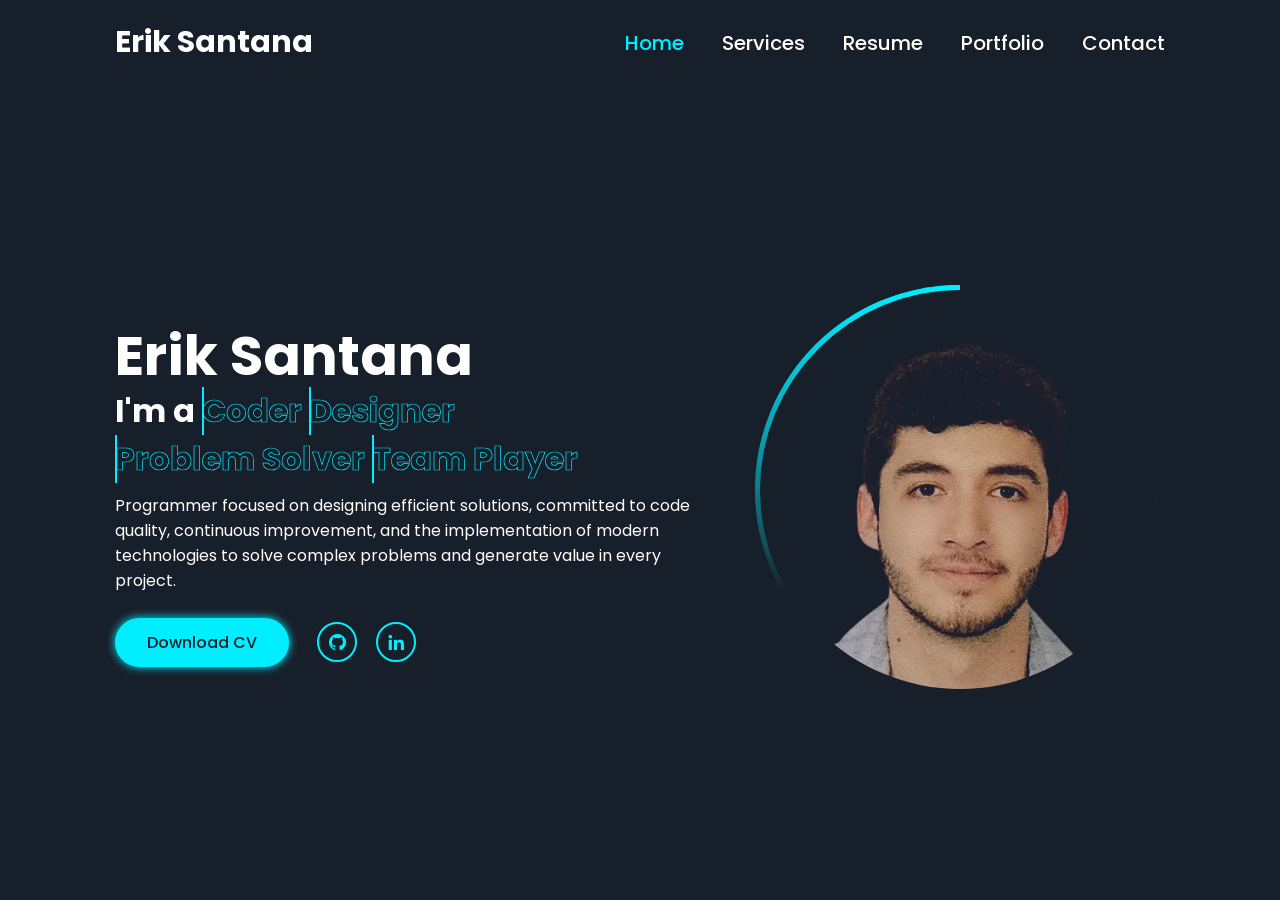
==== PortafolioProyectos/index.html @ 57b20985 "Nueva organzación del portafolio. Mejor estructura" ====
<!DOCTYPE html>
<html lang="es">
<head>
    <meta charset="UTF-8">

    <meta
        name="viewport"
        content="width=device-width, initial-scale=1.0"
    >

    <title>Portfolio | Erik Santana</title>

    <!-- Icono de pestaña -->
    <link
        rel="icon"
        type="image/png"
        href="./assets/images/icons/iconoPestanas.png"
    >

    <!-- BoxIcons -->
    <link
        rel="stylesheet"
        href="https://unpkg.com/boxicons@2.1.4/css/boxicons.min.css"
    >

    <!-- Estilos principales -->
    <link
        rel="stylesheet"
        href="./css/main.css"
    >
</head>

<body>

    <!-- Header -->
    <header class="active">

        <a
            href="#"
            class="logo"
        >
            Erik Santana
        </a>

        <i
            class="bx bx-menu"
            id="menu-icon"
        ></i>

        <nav>
            <a href="#" class="active">Home</a>
            <a href="#">Services</a>
            <a href="#">Resume</a>
            <a href="#">Portfolio</a>
            <a href="#">Contact</a>
        </nav>

    </header>

    <!-- Fondo animado de barras -->
    <div class="bars-box active">
        <div class="bar" style="--i:6"></div>
        <div class="bar" style="--i:5"></div>
        <div class="bar" style="--i:4"></div>
        <div class="bar" style="--i:3"></div>
        <div class="bar" style="--i:2"></div>
        <div class="bar" style="--i:1"></div>
    </div>

    <!-- Home -->
    <section class="home active">

        <div class="home-detail">

            <h1>Erik Santana</h1>

            <h2>
                I'm a

                <span
                    style="--i:4;"
                    data-text="Coder"
                >
                    Coder
                </span>

                <span
                    style="--i:3;"
                    data-text="Designer"
                >
                    Designer
                </span>

                <span
                    style="--i:2;"
                    data-text="Problem Solver"
                >
                    Problem Solver
                </span>

                <span
                    style="--i:1;"
                    data-text="Team Player"
                >
                    Team Player
                </span>
            </h2>

            <p>
                Programmer focused on designing efficient solutions,
                committed to code quality, continuous improvement, and
                the implementation of modern technologies to solve
                complex problems and generate value in every project.
            </p>

            <div class="btn-sci">

                <a
                    href="./assets/documents/CV_Actualizado_ES.pdf"
                    class="btn"
                    target="_blank"
                    rel="noopener noreferrer"
                >
                    Download CV
                </a>

                <div class="sci">

                    <a
                        href="https://github.com/eysa16"
                        target="_blank"
                        rel="noopener noreferrer"
                        aria-label="GitHub de Erik Santana"
                    >
                        <i class="bx bxl-github"></i>
                        <span class="tooltip">Github</span>
                    </a>

                    <a
                        href="https://www.linkedin.com/in/erik-yoel-santana-apreza-295002290/"
                        target="_blank"
                        rel="noopener noreferrer"
                        aria-label="LinkedIn de Erik Santana"
                    >
                        <i class="bx bxl-linkedin"></i>
                        <span class="tooltip">LinkedIn</span>
                    </a>

                </div>
            </div>

        </div>

        <div class="home-img">

            <div class="img-box">

                <div class="img-item">

                    <img
                        src="./assets/images/profile/fotoPersonal_RB.png"
                        alt="Fotografía de Erik Santana"
                    >

                </div>

            </div>

        </div>

    </section>

    <!-- Services -->
    <section class="services">

        <h2 class="heading">
            My <span>Services</span>
        </h2>

        <div class="services-container">

            <div class="services-box">

                <div class="icon">
                    <i class="bx bx-code-alt"></i>
                    <a href="#">
                        <i class="bx bx-arrow-back"></i>
                    </a>
                </div>

                <h3>Web Development</h3>

                <p>
                    Lorem ipsum dolor sit amet consectetur adipisicing
                    elit. Reiciendis, maxime neque. Sit officia ipsam
                    beatae magni quaerat tenetur voluptas, animi
                    veritatis rem neque, tempora ullam laborum
                    perferendis unde inventore quos.
                </p>

            </div>

            <div class="services-box">

                <div class="icon">
                    <i class="bx bxs-paint"></i>
                    <a href="#">
                        <i class="bx bx-arrow-back"></i>
                    </a>
                </div>

                <h3>UI/UX Design</h3>

                <p>
                    Lorem ipsum dolor sit amet consectetur adipisicing
                    elit. Reiciendis, maxime neque. Sit officia ipsam
                    beatae magni quaerat tenetur voluptas, animi
                    veritatis rem neque, tempora ullam laborum
                    perferendis unde inventore quos.
                </p>

            </div>

            <div class="services-box">

                <div class="icon">
                    <i class="bx bx-palette"></i>
                    <a href="#">
                        <i class="bx bx-arrow-back"></i>
                    </a>
                </div>

                <h3>Graphic Design</h3>

                <p>
                    Lorem ipsum dolor sit amet consectetur adipisicing
                    elit. Reiciendis, maxime neque. Sit officia ipsam
                    beatae magni quaerat tenetur voluptas, animi
                    veritatis rem neque, tempora ullam laborum
                    perferendis unde inventore quos.
                </p>

            </div>

            <div class="services-box">

                <div class="icon">
                    <i class="bx bx-trending-up"></i>
                    <a href="#">
                        <i class="bx bx-arrow-back"></i>
                    </a>
                </div>

                <h3>SEO</h3>

                <p>
                    Lorem ipsum dolor sit amet consectetur adipisicing
                    elit. Reiciendis, maxime neque. Sit officia ipsam
                    beatae magni quaerat tenetur voluptas, animi
                    veritatis rem neque, tempora ullam laborum
                    perferendis unde inventore quos.
                </p>

            </div>

            <div class="services-box">

                <div class="icon">
                    <i class="bx bx-slideshow"></i>
                    <a href="#">
                        <i class="bx bx-arrow-back"></i>
                    </a>
                </div>

                <h3>Video Editing</h3>

                <p>
                    Lorem ipsum dolor sit amet consectetur adipisicing
                    elit. Reiciendis, maxime neque. Sit officia ipsam
                    beatae magni quaerat tenetur voluptas, animi
                    veritatis rem neque, tempora ullam laborum
                    perferendis unde inventore quos.
                </p>

            </div>

            <div class="services-box">

                <div class="icon">
                    <i class="bx bx-camera"></i>
                    <a href="#">
                        <i class="bx bx-arrow-back"></i>
                    </a>
                </div>

                <h3>Photograph</h3>

                <p>
                    Lorem ipsum dolor sit amet consectetur adipisicing
                    elit. Reiciendis, maxime neque. Sit officia ipsam
                    beatae magni quaerat tenetur voluptas, animi
                    veritatis rem neque, tempora ullam laborum
                    perferendis unde inventore quos.
                </p>

            </div>

        </div>

    </section>

    <!-- Resume -->
    <section class="resume">

        <div class="resume-container">

            <div class="resume-box">

                <h2>Why Hire Me?</h2>

                <p class="desc">
                    I always try to design efficient and scalable
                    solutions using modern technologies. I am committed
                    to writing clean, high-quality, and maintainable
                    code while continuously seeking improvements to
                    optimize performance and reliability. With a
                    results-driven and innovative approach, I tackle
                    complex problems and deliver solutions that add
                    real value to every project.
                </p>

                <button class="resume-btn active">
                    Education
                </button>

                <button class="resume-btn">
                    Experience
                </button>

                <button class="resume-btn">
                    Skills
                </button>

                <button class="resume-btn">
                    About Me
                </button>

            </div>

            <div class="resume-box">

                <!-- Education -->
                <div class="resume-detail education active">

                    <h2 class="heading">
                        My <span>Education</span>
                    </h2>

                    <p class="desc">
                        I have a strong educational background in
                        Electrical and Electronic Engineering, finance,
                        and technology. My studies have equipped me
                        with skills in problem-solving, programming,
                        database management, and web design, enabling
                        me to approach challenges from technical
                        perspectives.
                    </p>

                    <div class="resume-list">

                        <div class="resume-item">

                            <p class="year">2018-2023</p>

                            <h3>
                                Electrical-Electronics Engineer
                            </h3>

                            <p class="company">
                                Bachelor's Degree
                            </p>

                            <p>
                                Studying Electrical and Electronic
                                Engineering has equipped me with strong
                                problem-solving skills, expertise in
                                circuit analysis, control systems, and
                                automation. I have developed analytical
                                thinking, programming abilities, and
                                the capacity to innovate in fields like
                                programming, control, and robotics.
                            </p>

                        </div>

                        <div class="resume-item">

                            <p class="year">2019-2024</p>

                            <h3>
                                Telmex-Telcel Foundation Program
                            </h3>

                            <p class="company">
                                Society Program
                            </p>

                            <p>
                                Being part of the Telmex Telcel
                                Foundation scholarship program has
                                strengthened my academic and
                                professional development. I have gained
                                access to valuable resources, training,
                                and networking opportunities that
                                enhance my skills and knowledge.
                            </p>

                        </div>

                        <div class="resume-item">

                            <p class="year">2024</p>

                            <h3>
                                Advanced Diploma in Banking and Finance
                            </h3>

                            <p class="company">
                                Online Diploma
                            </p>

                            <p>
                                Completing a diploma in finance has
                                provided me with a solid understanding
                                of financial services sales, business
                                and banking credit processes, and
                                investment project analysis.
                            </p>

                        </div>

                        <div class="resume-item">

                            <p class="year">2024</p>

                            <h3>Programming in Python 3</h3>

                            <p class="company">
                                Online Course
                            </p>

                            <p>
                                Learning Python 3 has equipped me with
                                the ability to develop efficient and
                                scalable solutions, automate processes,
                                and work with data analysis and machine
                                learning.
                            </p>

                        </div>

                        <div class="resume-item">

                            <p class="year">2024</p>

                            <h3>Web Design (HTML & CSS)</h3>

                            <p class="company">
                                Online Course
                            </p>

                            <p>
                                Expertise in HTML and CSS allows me to
                                create visually appealing, accessible,
                                and responsive websites.
                            </p>

                        </div>

                        <div class="resume-item">

                            <p class="year">2024</p>

                            <h3>Modern JavaScript</h3>

                            <p class="company">
                                Online Course
                            </p>

                            <p>
                                Mastering modern JavaScript has enabled
                                me to build dynamic, interactive, and
                                optimized web applications.
                            </p>

                        </div>

                        <div class="resume-item">

                            <p class="year">2024</p>

                            <h3>Master in SQL Server</h3>

                            <p class="company">
                                Online Course
                            </p>

                            <p>
                                Gaining expertise in SQL Server has
                                strengthened my skills in database
                                management, query optimization, and
                                data security.
                            </p>

                        </div>

                        <div class="resume-item">

                            <p class="year">2024</p>

                            <h3>
                                Cybersecurity, Privacy, and Anonymity
                                on the Internet
                            </h3>

                            <p class="company">
                                Online Course
                            </p>

                            <p>
                                Studying cybersecurity has enhanced my
                                understanding of data protection, risk
                                mitigation, and online privacy.
                            </p>

                        </div>

                    </div>

                </div>

                <!-- Experience -->
                <div class="resume-detail experience">

                    <h2 class="heading">
                        My <span>Experience</span>
                    </h2>

                    <p class="desc">
                        Lorem ipsum dolor sit amet consectetur
                        adipisicing elit. Ullam, nisi. Rem expedita ea
                        in, non esse necessitatibus.
                    </p>

                    <div class="resume-list">

                        <div class="resume-item">

                            <p class="year">
                                July 2024 - November 2024
                            </p>

                            <h3>FrontEnd Developer</h3>

                            <p class="company">
                                Faro Protec
                            </p>

                            <p>
                                ~ Development of an online platform for
                                delivering specialized corporate
                                cybersecurity courses, optimizing user
                                experience and ensuring efficient
                                navigation.
                            </p>

                            <br>

                            <p>
                                ~ Design and development of key
                                sections of the company's official
                                website to showcase technological
                                solutions from strategic partners such
                                as Kaspersky, CrowdStrike, Sophos,
                                SentinelOne, among others.
                            </p>

                        </div>

                    </div>

                </div>

                <!-- Skills -->
                <div class="resume-detail skills">

                    <h2 class="heading">
                        My <span>Skills</span>
                    </h2>

                    <p class="desc">
                        Here you can see my tech stack!
                    </p>

                    <div class="resume-list">

                        <div class="resume-item">
                            <i class="bx bxl-html5"></i>
                            <span>HTML5</span>
                        </div>

                        <div class="resume-item">
                            <i class="bx bxl-css3"></i>
                            <span>CSS3</span>
                        </div>

                        <div class="resume-item">
                            <i class="bx bxl-sass"></i>
                            <span>SASS</span>
                        </div>

                        <div class="resume-item">
                            <i class="bx bxl-bootstrap"></i>
                            <span>Bootstrap</span>
                        </div>

                        <div class="resume-item">
                            <i class="bx bxl-tailwind-css"></i>
                            <span>Tailwind CSS</span>
                        </div>

                        <div class="resume-item">
                            <i class="bx bxl-javascript"></i>
                            <span>JavaScript</span>
                        </div>

                        <div class="resume-item">
                            <i class="bx bxl-python"></i>
                            <span>Python</span>
                        </div>

                        <div class="resume-item">
                            <i class="bx bxl-c-plus-plus"></i>
                            <span>C#/C++</span>
                        </div>

                        <div class="resume-item">
                            <i class="bx bxs-data"></i>
                            <span>SQL Server/MySQL</span>
                        </div>

                        <div class="resume-item">
                            <i class="bx bxl-git"></i>
                            <span>Git</span>
                        </div>

                        <div class="resume-item">
                            <i class="bx bxl-github"></i>
                            <span>GitHub</span>
                        </div>

                        <div class="resume-item">
                            <i class="bx bxl-visual-studio"></i>
                            <span>Visual Studio Code</span>
                        </div>

                    </div>

                </div>

                <!-- About -->
                <div class="resume-detail about">

                    <h2 class="heading">
                        About <span>Me</span>
                    </h2>

                    <p class="desc">
                        Lorem ipsum dolor sit amet consectetur
                        adipisicing elit. Ullam, nisi. Rem expedita ea
                        in, non esse necessitatibus.
                    </p>

                    <div class="resume-list">

                        <div class="resume-item">
                            <p>
                                Name
                                <span>
                                    Erik Yoel Santana Apreza
                                </span>
                            </p>
                        </div>

                        <div class="resume-item">
                            <p>
                                Gender
                                <span>Male</span>
                            </p>
                        </div>

                        <div class="resume-item">
                            <p>
                                Age
                                <span>25 Years Old</span>
                            </p>
                        </div>

                        <div class="resume-item">
                            <p>
                                Status
                                <span>Single</span>
                            </p>
                        </div>

                        <div class="resume-item">
                            <p>
                                City
                                <span>Mexico City</span>
                            </p>
                        </div>

                        <div class="resume-item">
                            <p>
                                Nationality
                                <span>Mexican</span>
                            </p>
                        </div>

                        <div class="resume-item">
                            <p>
                                Professional Experience
                                <span>5 Months</span>
                            </p>
                        </div>

                        <div class="resume-item">
                            <p>
                                Full Time
                                <span>Available</span>
                            </p>
                        </div>

                        <div class="resume-item">
                            <p>
                                Freelance
                                <span>Available</span>
                            </p>
                        </div>

                        <div class="resume-item">
                            <p>
                                Phone
                                <span>(+52) 5545492410</span>
                            </p>
                        </div>

                        <div class="resume-item">
                            <p>
                                Email
                                <span>
                                    erik.santana.apreza@gmail.com
                                </span>
                            </p>
                        </div>

                        <div class="resume-item">
                            <p>
                                Languages
                                <span>Spanish, English</span>
                            </p>
                        </div>

                    </div>

                </div>

            </div>

        </div>

    </section>

    <!-- Portfolio -->
    <section class="portfolio">

        <h2 class="heading">
            Latest <span>Projects</span>
        </h2>

        <div class="portfolio-container">

            <div class="portfolio-box">

                <!-- Proyecto 1 -->
                <div class="portfolio-detail active">

                    <p class="numb">01</p>

                    <h3>FrontEnd Project</h3>

                    <h4>Shopping Cart</h4>

                    <p>
                        I developed a shopping cart using HTML5, CSS3,
                        and JavaScript, integrating LocalStorage for
                        data persistence. This project strengthened my
                        skills in event handling, the spread operator,
                        and destructuring.
                    </p>

                    <div class="tech">
                        <p>
                            HTML5, CSS3, JavaScript (LocalStorage)
                        </p>
                    </div>

                    <div class="live-github">

                        <a
                            href="https://67ab83de941678a0e054f056--aesthetic-dodol-faa5fa.netlify.app/"
                            target="_blank"
                            rel="noopener noreferrer"
                        >
                            <i class="bx bx-arrow-back"></i>
                            <span>Live Project</span>
                        </a>

                        <a
                            href="https://github.com/eysa16/JavaScript/tree/main/carrito-compras"
                            target="_blank"
                            rel="noopener noreferrer"
                        >
                            <i class="bx bxl-github"></i>
                            <span>Github Repository</span>
                        </a>

                    </div>

                </div>

                <!-- Proyecto 2 -->
                <div class="portfolio-detail">

                    <p class="numb">02</p>

                    <h3>FrontEnd Project</h3>

                    <h4>Appointment Manager</h4>

                    <p>
                        I developed an appointment manager using HTML5,
                        CSS3, TailwindCSS, and JavaScript, applying
                        modularization for better code organization.
                    </p>

                    <div class="tech">
                        <p>
                            HTML5, CSS3, TailwindCSS, JavaScript
                            (Modules)
                        </p>
                    </div>

                    <div class="live-github">

                        <a
                            href="https://67ab85e3e2a8e48d68fde4d7--precious-khapse-9a4142.netlify.app/"
                            target="_blank"
                            rel="noopener noreferrer"
                        >
                            <i class="bx bx-arrow-back"></i>
                            <span>Live Project</span>
                        </a>

                        <a
                            href="https://github.com/eysa16/JavaScript/tree/main/administrador-citas"
                            target="_blank"
                            rel="noopener noreferrer"
                        >
                            <i class="bx bxl-github"></i>
                            <span>Github Repository</span>
                        </a>

                    </div>

                </div>

                <!-- Proyecto 3 -->
                <div class="portfolio-detail">

                    <p class="numb">03</p>

                    <h3>FrontEnd Project</h3>

                    <h4>Weather Search</h4>

                    <p>
                        I developed a weather search application using
                        HTML5, CSS3, TailwindCSS, and JavaScript,
                        integrating external APIs to fetch real-time
                        weather data.
                    </p>

                    <div class="tech">
                        <p>
                            HTML5, CSS3, TailwindCSS, JavaScript
                            (API connection)
                        </p>
                    </div>

                    <div class="live-github">

                        <a
                            href="https://67ab864b72816b876bcb33c2--splendid-licorice-16f322.netlify.app/"
                            target="_blank"
                            rel="noopener noreferrer"
                        >
                            <i class="bx bx-arrow-back"></i>
                            <span>Live Project</span>
                        </a>

                        <a
                            href="https://github.com/eysa16/JavaScript/tree/main/buscador-clima"
                            target="_blank"
                            rel="noopener noreferrer"
                        >
                            <i class="bx bxl-github"></i>
                            <span>Github Repository</span>
                        </a>

                    </div>

                </div>

                <!-- Proyecto 4 -->
                <div class="portfolio-detail">

                    <p class="numb">04</p>

                    <h3>FrontEnd Project</h3>

                    <h4>Recipe Search</h4>

                    <p>
                        I developed a recipe search application using
                        HTML5, CSS3, Bootstrap, and JavaScript,
                        integrating multiple external APIs.
                    </p>

                    <div class="tech">
                        <p>
                            HTML5, CSS3, Bootstrap, JavaScript
                            (Multiple APIs)
                        </p>
                    </div>

                    <div class="live-github">

                        <a
                            href="https://67ab86846a5536a555d2117f--exquisite-licorice-c511bd.netlify.app/"
                            target="_blank"
                            rel="noopener noreferrer"
                        >
                            <i class="bx bx-arrow-back"></i>
                            <span>Live Project</span>
                        </a>

                        <a
                            href="https://github.com/eysa16/JavaScript/tree/main/buscador-recetas-cocina"
                            target="_blank"
                            rel="noopener noreferrer"
                        >
                            <i class="bx bxl-github"></i>
                            <span>Github Repository</span>
                        </a>

                    </div>

                </div>

                <!-- Proyecto 5 -->
                <div class="portfolio-detail">

                    <p class="numb">05</p>

                    <h3>FrontEnd Project</h3>

                    <h4>Cryptocurrency Price Calculator</h4>

                    <p>
                        I developed a cryptocurrency price calculator
                        using HTML5, CSS3, and JavaScript, integrating
                        an external API to retrieve real-time prices.
                    </p>

                    <div class="tech">
                        <p>
                            HTML5, CSS3, JavaScript (Async/Await)
                        </p>
                    </div>

                    <div class="live-github">

                        <a
                            href="https://67ab86a76a5536a555d212da--fluffy-profiterole-64e33c.netlify.app/"
                            target="_blank"
                            rel="noopener noreferrer"
                        >
                            <i class="bx bx-arrow-back"></i>
                            <span>Live Project</span>
                        </a>

                        <a
                            href="https://github.com/eysa16/JavaScript/tree/main/cotizador-criptomonedas"
                            target="_blank"
                            rel="noopener noreferrer"
                        >
                            <i class="bx bxl-github"></i>
                            <span>Github Repository</span>
                        </a>

                    </div>

                </div>

                <!-- Proyecto 6 -->
                <div class="portfolio-detail">

                    <p class="numb">06</p>

                    <h3>FrontEnd Project</h3>

                    <h4>CRM-CRUD-REST</h4>

                    <p>
                        I developed a CRM CRUD REST application using
                        HTML5, CSS3, TailwindCSS, JavaScript, and
                        NodeJS, utilizing a REST API generated with
                        JSON Server.
                    </p>

                    <div class="tech">
                        <p>
                            HTML5, CSS3, TailwindCSS, JavaScript,
                            NodeJS and JSON Server
                        </p>
                    </div>

                    <div class="live-github">

                        <a
                            href="https://67ab86dcf6689b7b50f46a62--remarkable-semifreddo-8aba1c.netlify.app/"
                            target="_blank"
                            rel="noopener noreferrer"
                        >
                            <i class="bx bx-arrow-back"></i>
                            <span>Live Project</span>
                        </a>

                        <a
                            href="https://github.com/eysa16/JavaScript/tree/main/CRM_CRUD_REST"
                            target="_blank"
                            rel="noopener noreferrer"
                        >
                            <i class="bx bxl-github"></i>
                            <span>Github Repository</span>
                        </a>

                    </div>

                </div>

            </div>

            <div class="portfolio-box">

                <div class="portfolio-carousel">

                    <div class="img-slide">

                        <div class="img-item">
                            <img
                                src="./assets/images/projects/carrito_compras.png"
                                alt="Vista previa del carrito de compras"
                            >
                        </div>

                        <div class="img-item">
                            <img
                                src="./assets/images/projects/administrador_citas.png"
                                alt="Vista previa del administrador de citas"
                            >
                        </div>

                        <div class="img-item">
                            <img
                                src="./assets/images/projects/buscador_clima.png"
                                alt="Vista previa del buscador de clima"
                            >
                        </div>

                        <div class="img-item">
                            <img
                                src="./assets/images/projects/buscador_recetas.png"
                                alt="Vista previa del buscador de recetas"
                            >
                        </div>

                        <div class="img-item">
                            <img
                                src="./assets/images/projects/cotizador_criptomonedas.png"
                                alt="Vista previa del cotizador de criptomonedas"
                            >
                        </div>

                        <div class="img-item">
                            <img
                                src="./assets/images/projects/crm.png"
                                alt="Vista previa del CRM"
                            >
                        </div>

                    </div>

                </div>

                <div class="navigation">

                    <button
                        type="button"
                        class="arrow-left disabled"
                        aria-label="Proyecto anterior"
                    >
                        <i class="bx bx-chevron-left"></i>
                    </button>

                    <button
                        type="button"
                        class="arrow-right"
                        aria-label="Proyecto siguiente"
                    >
                        <i class="bx bx-chevron-right"></i>
                    </button>

                </div>

            </div>

        </div>

    </section>

    <!-- Contact -->
    <section class="contact">

        <div class="contact-container">

            <div class="contact-box">

                <h2>Let's work together</h2>

                <p class="desc">
                    Lorem ipsum dolor sit amet consectetur adipisicing
                    elit. Id minima dolor cum iste nostrum corrupti
                    possimus repellat hic nihil laboriosam.
                </p>

                <div class="contact-detail">

                    <i class="bx bxs-phone"></i>

                    <div class="detail">
                        <p>Phone</p>
                        <p>(+52) 5545492410</p>
                    </div>

                </div>

                <div class="contact-detail">

                    <i class="bx bxs-envelope"></i>

                    <div class="detail">
                        <p>Mail</p>
                        <p>erik16unamfi@gmail.com</p>
                    </div>

                </div>

                <div class="contact-detail">

                    <i class="bx bxs-envelope"></i>

                    <div class="detail">
                        <p>Email</p>
                        <p>erik.santana.apreza@gmail.com</p>
                    </div>

                </div>

                <div class="contact-detail">

                    <i class="bx bxs-map"></i>

                    <div class="detail">
                        <p>Address</p>
                        <p>
                            Calzada Tenorios #150, Ex Hacienda Coapa.
                            C.P 14308
                        </p>
                    </div>

                </div>

            </div>

            <div class="contact-box">

                <form action="">

                    <h2 class="heading">
                        Contact <span>Me!</span>
                    </h2>

                    <div class="field-box">

                        <input
                            type="text"
                            placeholder="Full Name"
                            required
                        >

                        <input
                            type="email"
                            placeholder="Email Address"
                            required
                        >

                        <input
                            type="tel"
                            placeholder="Phone Number"
                            required
                        >

                        <input
                            type="text"
                            placeholder="Email Subject"
                            required
                        >

                        <textarea
                            placeholder="Your Message"
                            required
                        ></textarea>

                    </div>

                    <button
                        type="submit"
                        class="btn"
                    >
                        Send Message
                    </button>

                </form>

            </div>

        </div>

    </section>

    <!-- JavaScript principal -->
    <script
        type="module"
        src="./js/main.js"
    ></script>

</body>
</html>
---- PortafolioProyectos/css/main.css ----
/* =========================================================
   BASE
   ========================================================= */

@import url("./base/variables.css");
@import url("./base/reset.css");
@import url("./base/typography.css");
@import url("./base/global.css");


/* =========================================================
   LAYOUT
   ========================================================= */

@import url("./layout/header.css");
@import url("./layout/navigation.css");
@import url("./layout/sections.css");


/* =========================================================
   COMPONENTS
   ========================================================= */

@import url("./components/buttons.css");
@import url("./components/tooltips.css");
@import url("./components/cards.css");
@import url("./components/tabs.css");
@import url("./components/carousel.css");
@import url("./components/form.css");


/* =========================================================
   SECTIONS
   ========================================================= */

@import url("./sections/home.css");
@import url("./sections/services.css");
@import url("./sections/resume.css");
@import url("./sections/portfolio.css");
@import url("./sections/contact.css");


/* =========================================================
   RESPONSIVE
   ========================================================= */

@import url("./responsive/breakpoints.css");
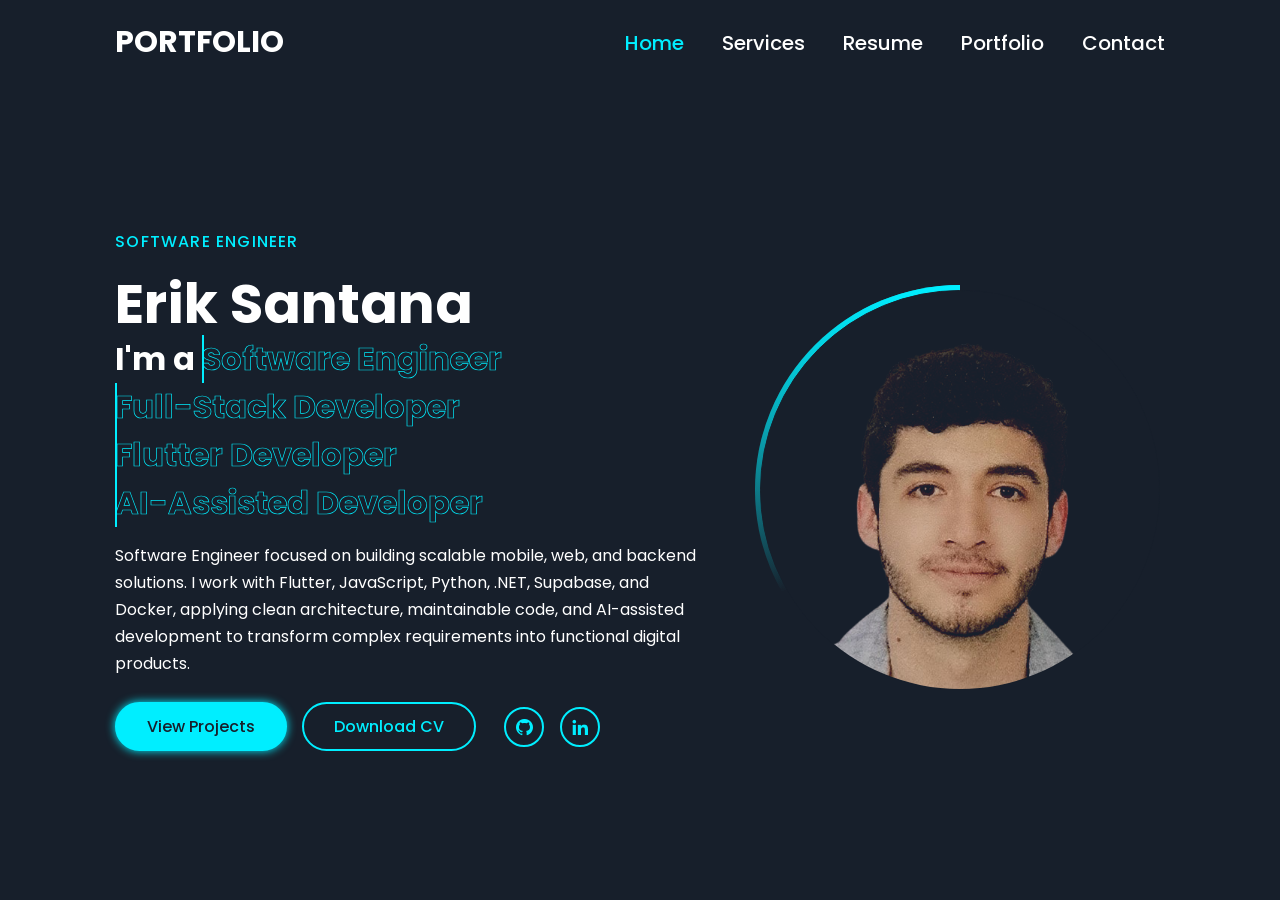
==== commit 4bb2951b: "Modulo home mejorado (1/8)" ====
--- a/PortafolioProyectos/index.html
+++ b/PortafolioProyectos/index.html
@@ -39,7 +39,7 @@
             href="#"
             class="logo"
         >
-            Erik Santana
+            PORTFOLIO
         </a>
 
         <i
@@ -72,6 +72,10 @@
 
         <div class="home-detail">
 
+            <p class="home-eyebrow">
+                Software Engineer
+            </p>
+
             <h1>Erik Santana</h1>
 
             <h2>
@@ -79,50 +83,64 @@
 
                 <span
                     style="--i:4;"
-                    data-text="Coder"
+                    data-text="Software Engineer"
                 >
-                    Coder
+                    Software Engineer
                 </span>
 
                 <span
                     style="--i:3;"
-                    data-text="Designer"
+                    data-text="Full-Stack Developer"
                 >
-                    Designer
+                    Full-Stack Developer
                 </span>
 
                 <span
                     style="--i:2;"
-                    data-text="Problem Solver"
+                    data-text="Flutter Developer"
                 >
-                    Problem Solver
+                    Flutter Developer
                 </span>
 
                 <span
                     style="--i:1;"
-                    data-text="Team Player"
+                    data-text="AI-Assisted Developer"
                 >
-                    Team Player
+                    AI-Assisted Developer
                 </span>
             </h2>
 
-            <p>
-                Programmer focused on designing efficient solutions,
-                committed to code quality, continuous improvement, and
-                the implementation of modern technologies to solve
-                complex problems and generate value in every project.
+            <p class="home-description">
+                Software Engineer focused on building scalable mobile,
+                web, and backend solutions. I work with Flutter,
+                JavaScript, Python, .NET, Supabase, and Docker,
+                applying clean architecture, maintainable code, and
+                AI-assisted development to transform complex
+                requirements into functional digital products.
             </p>
 
             <div class="btn-sci">
 
-                <a
-                    href="./assets/documents/CV_Actualizado_ES.pdf"
-                    class="btn"
-                    target="_blank"
-                    rel="noopener noreferrer"
-                >
-                    Download CV
-                </a>
+                <div class="home-actions">
+
+                    <a
+                        href="#"
+                        class="btn btn-projects"
+                        data-section-index="3"
+                    >
+                        View Projects
+                    </a>
+
+                    <a
+                        href="./assets/documents/CV_Actualizado_ES.pdf"
+                        class="btn btn-secondary"
+                        target="_blank"
+                        rel="noopener noreferrer"
+                    >
+                        Download CV
+                    </a>
+
+                </div>
 
                 <div class="sci">
 
@@ -133,7 +151,7 @@
                         aria-label="GitHub de Erik Santana"
                     >
                         <i class="bx bxl-github"></i>
-                        <span class="tooltip">Github</span>
+                        <span class="tooltip">GitHub</span>
                     </a>
 
                     <a
@@ -147,6 +165,7 @@
                     </a>
 
                 </div>
+
             </div>
 
         </div>
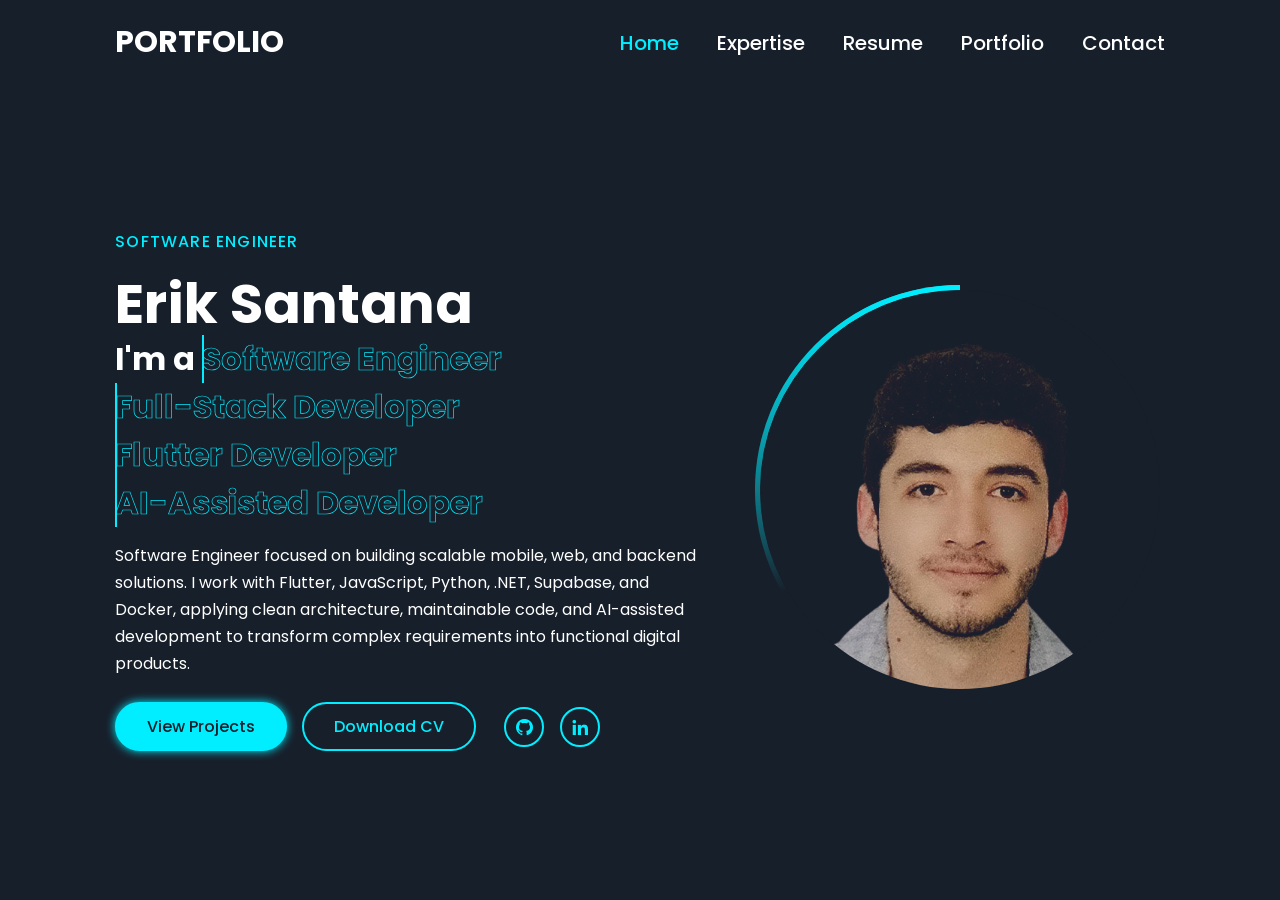
==== commit 61f3ff8b: "Rediseño de todas las secciones. La info incluida es adhoc al CV actual valido" ====
--- a/PortafolioProyectos/index.html
+++ b/PortafolioProyectos/index.html
@@ -1,33 +1,21 @@
 <!DOCTYPE html>
 <html lang="es">
+
 <head>
     <meta charset="UTF-8">
 
-    <meta
-        name="viewport"
-        content="width=device-width, initial-scale=1.0"
-    >
+    <meta name="viewport" content="width=device-width, initial-scale=1.0">
 
     <title>Portfolio | Erik Santana</title>
 
     <!-- Icono de pestaña -->
-    <link
-        rel="icon"
-        type="image/png"
-        href="./assets/images/icons/iconoPestanas.png"
-    >
+    <link rel="icon" type="image/png" href="./assets/images/icons/iconoPestanas.png">
 
     <!-- BoxIcons -->
-    <link
-        rel="stylesheet"
-        href="https://unpkg.com/boxicons@2.1.4/css/boxicons.min.css"
-    >
+    <link rel="stylesheet" href="https://unpkg.com/boxicons@2.1.4/css/boxicons.min.css">
 
     <!-- Estilos principales -->
-    <link
-        rel="stylesheet"
-        href="./css/main.css"
-    >
+    <link rel="stylesheet" href="./css/main.css">
 </head>
 
 <body>
@@ -35,21 +23,15 @@
     <!-- Header -->
     <header class="active">
 
-        <a
-            href="#"
-            class="logo"
-        >
+        <a href="#" class="logo">
             PORTFOLIO
         </a>
 
-        <i
-            class="bx bx-menu"
-            id="menu-icon"
-        ></i>
+        <i class="bx bx-menu" id="menu-icon"></i>
 
         <nav>
             <a href="#" class="active">Home</a>
-            <a href="#">Services</a>
+            <a href="#">Expertise</a>
             <a href="#">Resume</a>
             <a href="#">Portfolio</a>
             <a href="#">Contact</a>
@@ -81,31 +63,19 @@
             <h2>
                 I'm a
 
-                <span
-                    style="--i:4;"
-                    data-text="Software Engineer"
-                >
+                <span style="--i:4;" data-text="Software Engineer">
                     Software Engineer
                 </span>
 
-                <span
-                    style="--i:3;"
-                    data-text="Full-Stack Developer"
-                >
+                <span style="--i:3;" data-text="Full-Stack Developer">
                     Full-Stack Developer
                 </span>
 
-                <span
-                    style="--i:2;"
-                    data-text="Flutter Developer"
-                >
+                <span style="--i:2;" data-text="Flutter Developer">
                     Flutter Developer
                 </span>
 
-                <span
-                    style="--i:1;"
-                    data-text="AI-Assisted Developer"
-                >
+                <span style="--i:1;" data-text="AI-Assisted Developer">
                     AI-Assisted Developer
                 </span>
             </h2>
@@ -123,20 +93,12 @@
 
                 <div class="home-actions">
 
-                    <a
-                        href="#"
-                        class="btn btn-projects"
-                        data-section-index="3"
-                    >
+                    <a href="#" class="btn btn-projects" data-section-index="3">
                         View Projects
                     </a>
 
-                    <a
-                        href="./assets/documents/CV_Actualizado_ES.pdf"
-                        class="btn btn-secondary"
-                        target="_blank"
-                        rel="noopener noreferrer"
-                    >
+                    <a href="./assets/documents/CV_ESP.pdf" class="btn btn-secondary" target="_blank"
+                        rel="noopener noreferrer">
                         Download CV
                     </a>
 
@@ -144,22 +106,14 @@
 
                 <div class="sci">
 
-                    <a
-                        href="https://github.com/eysa16"
-                        target="_blank"
-                        rel="noopener noreferrer"
-                        aria-label="GitHub de Erik Santana"
-                    >
+                    <a href="https://github.com/eysa16" target="_blank" rel="noopener noreferrer"
+                        aria-label="GitHub de Erik Santana">
                         <i class="bx bxl-github"></i>
                         <span class="tooltip">GitHub</span>
                     </a>
 
-                    <a
-                        href="https://www.linkedin.com/in/erik-yoel-santana-apreza-295002290/"
-                        target="_blank"
-                        rel="noopener noreferrer"
-                        aria-label="LinkedIn de Erik Santana"
-                    >
+                    <a href="https://www.linkedin.com/in/erik-yoel-santana-apreza-295002290/" target="_blank"
+                        rel="noopener noreferrer" aria-label="LinkedIn de Erik Santana">
                         <i class="bx bxl-linkedin"></i>
                         <span class="tooltip">LinkedIn</span>
                     </a>
@@ -176,10 +130,7 @@
 
                 <div class="img-item">
 
-                    <img
-                        src="./assets/images/profile/fotoPersonal_RB.png"
-                        alt="Fotografía de Erik Santana"
-                    >
+                    <img src="./assets/images/profile/fotoPersonal_RB.png" alt="Fotografía de Erik Santana">
 
                 </div>
 
@@ -189,140 +140,195 @@
 
     </section>
 
-    <!-- Services -->
+   <!-- Areas of Expertise Section -->
     <section class="services">
 
         <h2 class="heading">
-            My <span>Services</span>
+            Areas of <span>Expertise</span>
         </h2>
 
+        <p class="services-intro">
+            I build software solutions across mobile, web, backend,
+            infrastructure, and real-time multimedia environments,
+            combining sound engineering practices with controlled
+            AI-assisted workflows.
+        </p>
+
         <div class="services-container">
 
-            <div class="services-box">
+            <!-- Mobile Development -->
+            <article class="services-box">
 
                 <div class="icon">
-                    <i class="bx bx-code-alt"></i>
-                    <a href="#">
-                        <i class="bx bx-arrow-back"></i>
-                    </a>
-                </div>
-
-                <h3>Web Development</h3>
+                    <i class="bx bx-mobile-alt"></i>
+
+                    <span class="service-number">
+                        01
+                    </span>
+                </div>
+
+                <h3>Mobile Application Development</h3>
 
                 <p>
-                    Lorem ipsum dolor sit amet consectetur adipisicing
-                    elit. Reiciendis, maxime neque. Sit officia ipsam
-                    beatae magni quaerat tenetur voluptas, animi
-                    veritatis rem neque, tempora ullam laborum
-                    perferendis unde inventore quos.
+                    Development of cross-platform mobile applications
+                    with Flutter and Dart, including modular architecture,
+                    local and remote persistence, authentication,
+                    API consumption, and scalable product foundations.
                 </p>
 
-            </div>
-
-            <div class="services-box">
+                <div class="service-tags">
+                    <span>Flutter</span>
+                    <span>Dart</span>
+                    <span>OAuth</span>
+                    <span>Drift</span>
+                </div>
+
+            </article>
+
+            <!-- Backend Development -->
+            <article class="services-box">
 
                 <div class="icon">
-                    <i class="bx bxs-paint"></i>
-                    <a href="#">
-                        <i class="bx bx-arrow-back"></i>
-                    </a>
-                </div>
-
-                <h3>UI/UX Design</h3>
+                    <i class="bx bx-server"></i>
+
+                    <span class="service-number">
+                        02
+                    </span>
+                </div>
+
+                <h3>Backend & API Development</h3>
 
                 <p>
-                    Lorem ipsum dolor sit amet consectetur adipisicing
-                    elit. Reiciendis, maxime neque. Sit officia ipsam
-                    beatae magni quaerat tenetur voluptas, animi
-                    veritatis rem neque, tempora ullam laborum
-                    perferendis unde inventore quos.
+                    Design and implementation of backend services,
+                    REST APIs, device administration, recordings,
+                    authentication, storage, real-time alerts, and
+                    application workflows.
                 </p>
 
-            </div>
-
-            <div class="services-box">
+                <div class="service-tags">
+                    <span>Python</span>
+                    <span>FastAPI</span>
+                    <span>.NET</span>
+                    <span>WebSockets</span>
+                </div>
+
+            </article>
+
+            <!-- Multimedia Systems -->
+            <article class="services-box">
 
                 <div class="icon">
-                    <i class="bx bx-palette"></i>
-                    <a href="#">
-                        <i class="bx bx-arrow-back"></i>
-                    </a>
-                </div>
-
-                <h3>Graphic Design</h3>
+                    <i class="bx bx-video"></i>
+
+                    <span class="service-number">
+                        03
+                    </span>
+                </div>
+
+                <h3>Real-Time Multimedia Systems</h3>
 
                 <p>
-                    Lorem ipsum dolor sit amet consectetur adipisicing
-                    elit. Reiciendis, maxime neque. Sit officia ipsam
-                    beatae magni quaerat tenetur voluptas, animi
-                    veritatis rem neque, tempora ullam laborum
-                    perferendis unde inventore quos.
+                    Integration of video surveillance and multimedia
+                    technologies for real-time transmission, playback,
+                    segmentation, device interoperability, and operational
+                    monitoring.
                 </p>
 
-            </div>
-
-            <div class="services-box">
+                <div class="service-tags">
+                    <span>WebRTC</span>
+                    <span>RTSP</span>
+                    <span>FFmpeg</span>
+                    <span>ONVIF</span>
+                </div>
+
+            </article>
+
+            <!-- Infrastructure -->
+            <article class="services-box">
 
                 <div class="icon">
-                    <i class="bx bx-trending-up"></i>
-                    <a href="#">
-                        <i class="bx bx-arrow-back"></i>
-                    </a>
-                </div>
-
-                <h3>SEO</h3>
+                    <i class="bx bx-cloud"></i>
+
+                    <span class="service-number">
+                        04
+                    </span>
+                </div>
+
+                <h3>Infrastructure & Deployment</h3>
 
                 <p>
-                    Lorem ipsum dolor sit amet consectetur adipisicing
-                    elit. Reiciendis, maxime neque. Sit officia ipsam
-                    beatae magni quaerat tenetur voluptas, animi
-                    veritatis rem neque, tempora ullam laborum
-                    perferendis unde inventore quos.
+                    Configuration and deployment of containerized
+                    services, Linux environments, reverse proxies,
+                    self-hosted platforms, cloud infrastructure, and
+                    reproducible development environments.
                 </p>
 
-            </div>
-
-            <div class="services-box">
+                <div class="service-tags">
+                    <span>Docker</span>
+                    <span>Linux</span>
+                    <span>Nginx</span>
+                    <span>AWS / OCI</span>
+                </div>
+
+            </article>
+
+            <!-- AI Engineering -->
+            <article class="services-box service-featured">
 
                 <div class="icon">
-                    <i class="bx bx-slideshow"></i>
-                    <a href="#">
-                        <i class="bx bx-arrow-back"></i>
-                    </a>
-                </div>
-
-                <h3>Video Editing</h3>
+                    <i class="bx bx-brain"></i>
+
+                    <span class="service-number">
+                        05
+                    </span>
+                </div>
+
+                <h3>AI-Assisted Software Engineering</h3>
 
                 <p>
-                    Lorem ipsum dolor sit amet consectetur adipisicing
-                    elit. Reiciendis, maxime neque. Sit officia ipsam
-                    beatae magni quaerat tenetur voluptas, animi
-                    veritatis rem neque, tempora ullam laborum
-                    perferendis unde inventore quos.
+                    Integration of artificial intelligence into controlled
+                    engineering workflows through agents, MCPs, skills,
+                    development harnesses, specification-driven processes,
+                    testing, review, and human validation.
                 </p>
 
-            </div>
-
-            <div class="services-box">
+                <div class="service-tags">
+                    <span>AI Agents</span>
+                    <span>MCPs</span>
+                    <span>SDD</span>
+                    <span>TDD</span>
+                </div>
+
+            </article>
+
+            <!-- Architecture -->
+            <article class="services-box">
 
                 <div class="icon">
-                    <i class="bx bx-camera"></i>
-                    <a href="#">
-                        <i class="bx bx-arrow-back"></i>
-                    </a>
-                </div>
-
-                <h3>Photograph</h3>
+                    <i class="bx bx-layer"></i>
+
+                    <span class="service-number">
+                        06
+                    </span>
+                </div>
+
+                <h3>Software Architecture & Quality</h3>
 
                 <p>
-                    Lorem ipsum dolor sit amet consectetur adipisicing
-                    elit. Reiciendis, maxime neque. Sit officia ipsam
-                    beatae magni quaerat tenetur voluptas, animi
-                    veritatis rem neque, tempora ullam laborum
-                    perferendis unde inventore quos.
+                    Design of maintainable and scalable solutions through
+                    modular architecture, separation of responsibilities,
+                    version control, security practices, documentation,
+                    testing, and continuous improvement.
                 </p>
 
-            </div>
+                <div class="service-tags">
+                    <span>Clean Code</span>
+                    <span>Git</span>
+                    <span>Testing</span>
+                    <span>Security</span>
+                </div>
+
+            </article>
 
         </div>
 
@@ -376,183 +382,189 @@
                     </h2>
 
                     <p class="desc">
-                        I have a strong educational background in
-                        Electrical and Electronic Engineering, finance,
-                        and technology. My studies have equipped me
-                        with skills in problem-solving, programming,
-                        database management, and web design, enabling
-                        me to approach challenges from technical
-                        perspectives.
+                        Academic background in electrical and electronic engineering,
+                        complemented by continuous learning in software development,
+                        databases, cybersecurity, cloud infrastructure, and artificial
+                        intelligence-assisted engineering.
                     </p>
 
-                    <div class="resume-list">
-
-                        <div class="resume-item">
-
-                            <p class="year">2018-2023</p>
-
-                            <h3>
-                                Electrical-Electronics Engineer
-                            </h3>
-
-                            <p class="company">
-                                Bachelor's Degree
+                    <div class="education-container">
+
+                        <!-- UNAM -->
+                        <article class="education-card education-card-primary">
+
+                            <div class="education-card-header">
+
+                                <div class="education-icon">
+                                    <i class="bx bxs-graduation"></i>
+                                </div>
+
+                                <div class="education-title">
+
+                                    <p class="year">
+                                        2019 - 2024
+                                    </p>
+
+                                    <h3>
+                                        Electrical and Electronic Engineering
+                                    </h3>
+
+                                    <p class="education-institution">
+                                        National Autonomous University of Mexico
+                                    </p>
+
+                                </div>
+
+                                <span class="education-status">
+                                    Graduated
+                                </span>
+
+                            </div>
+
+                            <p class="education-description">
+                                Engineering education focused on analytical
+                                problem-solving, programming, electronics, automation,
+                                control systems, and the design of technological
+                                solutions from a multidisciplinary perspective.
                             </p>
 
-                            <p>
-                                Studying Electrical and Electronic
-                                Engineering has equipped me with strong
-                                problem-solving skills, expertise in
-                                circuit analysis, control systems, and
-                                automation. I have developed analytical
-                                thinking, programming abilities, and
-                                the capacity to innovate in fields like
-                                programming, control, and robotics.
+                            <div class="education-metrics">
+
+                                <div class="education-metric">
+                                    <span class="education-metric-label">
+                                        GPA
+                                    </span>
+
+                                    <strong>
+                                        9.22 / 10
+                                    </strong>
+                                </div>
+
+                                <div class="education-metric">
+                                    <span class="education-metric-label">
+                                        Institution
+                                    </span>
+
+                                    <strong>
+                                        UNAM
+                                    </strong>
+                                </div>
+
+                                <div class="education-metric">
+                                    <span class="education-metric-label">
+                                        Location
+                                    </span>
+
+                                    <strong>
+                                        Mexico City
+                                    </strong>
+                                </div>
+
+                            </div>
+
+                            <div class="education-topics">
+
+                                <span>Programming</span>
+                                <span>Electronics</span>
+                                <span>Automation</span>
+                                <span>Control Systems</span>
+                                <span>Problem Solving</span>
+
+                            </div>
+
+                        </article>
+
+                        <!-- Fundación Telmex Telcel -->
+                        <article class="education-card">
+
+                            <div class="education-card-header">
+
+                                <div class="education-icon">
+                                    <i class="bx bx-award"></i>
+                                </div>
+
+                                <div class="education-title">
+
+                                    <p class="year">
+                                        2020 - 2024
+                                    </p>
+
+                                    <h3>
+                                        Academic Excellence Program
+                                    </h3>
+
+                                    <p class="education-institution">
+                                        Fundación Telmex Telcel
+                                    </p>
+
+                                </div>
+
+                            </div>
+
+                            <p class="education-description">
+                                Participant in an academic excellence program that
+                                supported my university development through educational
+                                resources, complementary training, and continuous
+                                learning opportunities.
                             </p>
 
-                        </div>
-
-                        <div class="resume-item">
-
-                            <p class="year">2019-2024</p>
-
-                            <h3>
-                                Telmex-Telcel Foundation Program
-                            </h3>
-
-                            <p class="company">
-                                Society Program
+                            <div class="education-topics">
+
+                                <span>Academic Excellence</span>
+                                <span>Continuous Learning</span>
+                                <span>Professional Development</span>
+
+                            </div>
+
+                        </article>
+
+                        <!-- Continuous learning -->
+                        <article class="education-card education-card-wide">
+
+                            <div class="education-card-header">
+
+                                <div class="education-icon">
+                                    <i class="bx bx-book-open"></i>
+                                </div>
+
+                                <div class="education-title">
+
+                                    <p class="year">
+                                        Continuous
+                                    </p>
+
+                                    <h3>
+                                        Complementary Technical Training
+                                    </h3>
+
+                                    <p class="education-institution">
+                                        Independent and Online Learning
+                                    </p>
+
+                                </div>
+
+                            </div>
+
+                            <p class="education-description">
+                                Continuous technical preparation in software
+                                engineering, Python, JavaScript, SQL Server, web
+                                development, cybersecurity, cloud infrastructure,
+                                architecture, and AI-assisted development workflows.
                             </p>
 
-                            <p>
-                                Being part of the Telmex Telcel
-                                Foundation scholarship program has
-                                strengthened my academic and
-                                professional development. I have gained
-                                access to valuable resources, training,
-                                and networking opportunities that
-                                enhance my skills and knowledge.
-                            </p>
-
-                        </div>
-
-                        <div class="resume-item">
-
-                            <p class="year">2024</p>
-
-                            <h3>
-                                Advanced Diploma in Banking and Finance
-                            </h3>
-
-                            <p class="company">
-                                Online Diploma
-                            </p>
-
-                            <p>
-                                Completing a diploma in finance has
-                                provided me with a solid understanding
-                                of financial services sales, business
-                                and banking credit processes, and
-                                investment project analysis.
-                            </p>
-
-                        </div>
-
-                        <div class="resume-item">
-
-                            <p class="year">2024</p>
-
-                            <h3>Programming in Python 3</h3>
-
-                            <p class="company">
-                                Online Course
-                            </p>
-
-                            <p>
-                                Learning Python 3 has equipped me with
-                                the ability to develop efficient and
-                                scalable solutions, automate processes,
-                                and work with data analysis and machine
-                                learning.
-                            </p>
-
-                        </div>
-
-                        <div class="resume-item">
-
-                            <p class="year">2024</p>
-
-                            <h3>Web Design (HTML & CSS)</h3>
-
-                            <p class="company">
-                                Online Course
-                            </p>
-
-                            <p>
-                                Expertise in HTML and CSS allows me to
-                                create visually appealing, accessible,
-                                and responsive websites.
-                            </p>
-
-                        </div>
-
-                        <div class="resume-item">
-
-                            <p class="year">2024</p>
-
-                            <h3>Modern JavaScript</h3>
-
-                            <p class="company">
-                                Online Course
-                            </p>
-
-                            <p>
-                                Mastering modern JavaScript has enabled
-                                me to build dynamic, interactive, and
-                                optimized web applications.
-                            </p>
-
-                        </div>
-
-                        <div class="resume-item">
-
-                            <p class="year">2024</p>
-
-                            <h3>Master in SQL Server</h3>
-
-                            <p class="company">
-                                Online Course
-                            </p>
-
-                            <p>
-                                Gaining expertise in SQL Server has
-                                strengthened my skills in database
-                                management, query optimization, and
-                                data security.
-                            </p>
-
-                        </div>
-
-                        <div class="resume-item">
-
-                            <p class="year">2024</p>
-
-                            <h3>
-                                Cybersecurity, Privacy, and Anonymity
-                                on the Internet
-                            </h3>
-
-                            <p class="company">
-                                Online Course
-                            </p>
-
-                            <p>
-                                Studying cybersecurity has enhanced my
-                                understanding of data protection, risk
-                                mitigation, and online privacy.
-                            </p>
-
-                        </div>
+                            <div class="education-topics">
+
+                                <span>Software Engineering</span>
+                                <span>Python</span>
+                                <span>JavaScript</span>
+                                <span>SQL</span>
+                                <span>Cybersecurity</span>
+                                <span>Cloud</span>
+                                <span>AI Engineering</span>
+
+                            </div>
+
+                        </article>
 
                     </div>
 
@@ -566,45 +578,165 @@
                     </h2>
 
                     <p class="desc">
-                        Lorem ipsum dolor sit amet consectetur
-                        adipisicing elit. Ullam, nisi. Rem expedita ea
-                        in, non esse necessitatibus.
+                        Professional experience in enterprise software development,
+                        video surveillance systems, web platforms, backend services,
+                        and real-time multimedia solutions. I integrate artificial
+                        intelligence into controlled engineering workflows using
+                        agents, MCPs, skills, development harnesses, and methodologies
+                        such as Spec-Driven Development and Test-Driven Development.
                     </p>
 
-                    <div class="resume-list">
-
-                        <div class="resume-item">
-
-                            <p class="year">
-                                July 2024 - November 2024
-                            </p>
-
-                            <h3>FrontEnd Developer</h3>
-
-                            <p class="company">
-                                Faro Protec
-                            </p>
-
-                            <p>
-                                ~ Development of an online platform for
-                                delivering specialized corporate
-                                cybersecurity courses, optimizing user
-                                experience and ensuring efficient
-                                navigation.
-                            </p>
-
-                            <br>
-
-                            <p>
-                                ~ Design and development of key
-                                sections of the company's official
-                                website to showcase technological
-                                solutions from strategic partners such
-                                as Kaspersky, CrowdStrike, Sophos,
-                                SentinelOne, among others.
-                            </p>
-
-                        </div>
+                    <div class="resume-list experience-list">
+
+                        <!-- GVI Security Solutions México -->
+                        <article class="resume-item experience-item">
+
+                            <div class="experience-header">
+
+                                <div>
+                                    <p class="year">
+                                        March 2025 - Present
+                                    </p>
+
+                                    <h3>Software Engineer</h3>
+
+                                    <p class="company">
+                                        GVI Security Solutions México
+                                    </p>
+                                </div>
+
+                                <span class="experience-status">
+                                    Current
+                                </span>
+
+                            </div>
+
+                            <ul class="experience-points">
+
+                                <li>
+                                    Contributed to the adoption of artificial
+                                    intelligence within the company’s development
+                                    workflow through specialized agents and
+                                    methodologies such as SDD and TDD, supporting
+                                    faster implementation, product quality, and team
+                                    productivity.
+                                </li>
+
+                                <li>
+                                    Designed and implemented software solutions for a
+                                    Video Management System focused on administration,
+                                    visualization, and real-time video playback for
+                                    enterprise surveillance environments.
+                                </li>
+
+                                <li>
+                                    Developed backend services with Python and FastAPI
+                                    for recording control, surveillance device
+                                    management, and real-time antifraud alert
+                                    distribution.
+                                </li>
+
+                                <li>
+                                    Integrated alerts generated by a solution based on
+                                    OpenCV and OCR technology for banking environments
+                                    involving Santander and HSBC.
+                                </li>
+
+                                <li>
+                                    Integrated WebRTC, go2rtc, and FFmpeg within Docker
+                                    containers to optimize video transmission,
+                                    playback, and segmentation in different operational
+                                    scenarios.
+                                </li>
+
+                                <li>
+                                    Integrated the Bosch video surveillance SDK with a
+                                    Verint-based platform through applications
+                                    developed in C# and .NET, enabling stream playback
+                                    through RTSP and ONVIF.
+                                </li>
+
+                            </ul>
+
+                            <div class="experience-technologies">
+
+                                <span>Python</span>
+                                <span>C# (.NET)</span>
+                                <span>Javascript</span>
+                                <span>PostgreSQL</span>
+                                <span>Docker</span>
+                                <span>FastAPI</span>
+                                <span>go2rtc</span>
+                                <span>FFmpeg</span>
+                                <span>AI Agents</span>
+                                <span>Spec-Driven Development</span>
+                                <span>Test-Driven Development</span>
+                                <span>Git</span>
+                                <span>Github</span>
+
+                            </div>
+
+                        </article>
+
+                        <!-- Faro Protec -->
+                        <article class="resume-item experience-item">
+
+                            <div class="experience-header">
+
+                                <div>
+                                    <p class="year">
+                                        July 2024 - February 2025
+                                    </p>
+
+                                    <h3>Software Engineer</h3>
+
+                                    <p class="company">
+                                        Faro Protec
+                                    </p>
+                                </div>
+
+                            </div>
+
+                            <ul class="experience-points">
+
+                                <li>
+                                    Participated in the development of an E-Learning
+                                    platform for corporate cybersecurity training
+                                    under the Scrum methodology, contributing to
+                                    requirements analysis, feature implementation, and
+                                    continuous product improvement.
+                                </li>
+
+                                <li>
+                                    Added and improved modules within the corporate
+                                    website to enhance navigation, content
+                                    organization, and user experience.
+                                </li>
+
+                                <li>
+                                    Participated in the development of dedicated pages
+                                    for presenting technological solutions from
+                                    manufacturers and partners such as Kaspersky,
+                                    CrowdStrike, Sentinel, and Sophos.
+                                </li>
+
+                            </ul>
+
+                            <div class="experience-technologies">
+
+                                <span>JavaScript</span>
+                                <span>HTML5</span>
+                                <span>CSS3</span>
+                                <span>Tailwind CSS</span>
+                                <span>Bootstrap</span>
+                                <span>Responsive Design</span>
+                                <span>Git</span>
+                                <span>Github</span>
+                                <span>Scrum</span>
+
+                            </div>
+
+                        </article>
 
                     </div>
 
@@ -618,76 +750,329 @@
                     </h2>
 
                     <p class="desc">
-                        Here you can see my tech stack!
+                        Technologies and engineering practices I use to build
+                        mobile, web, backend, infrastructure, and real-time
+                        multimedia solutions.
                     </p>
 
-                    <div class="resume-list">
-
-                        <div class="resume-item">
-                            <i class="bx bxl-html5"></i>
-                            <span>HTML5</span>
-                        </div>
-
-                        <div class="resume-item">
-                            <i class="bx bxl-css3"></i>
-                            <span>CSS3</span>
-                        </div>
-
-                        <div class="resume-item">
-                            <i class="bx bxl-sass"></i>
-                            <span>SASS</span>
-                        </div>
-
-                        <div class="resume-item">
-                            <i class="bx bxl-bootstrap"></i>
-                            <span>Bootstrap</span>
-                        </div>
-
-                        <div class="resume-item">
-                            <i class="bx bxl-tailwind-css"></i>
-                            <span>Tailwind CSS</span>
-                        </div>
-
-                        <div class="resume-item">
-                            <i class="bx bxl-javascript"></i>
-                            <span>JavaScript</span>
-                        </div>
-
-                        <div class="resume-item">
-                            <i class="bx bxl-python"></i>
-                            <span>Python</span>
-                        </div>
-
-                        <div class="resume-item">
-                            <i class="bx bxl-c-plus-plus"></i>
-                            <span>C#/C++</span>
-                        </div>
-
-                        <div class="resume-item">
-                            <i class="bx bxs-data"></i>
-                            <span>SQL Server/MySQL</span>
-                        </div>
-
-                        <div class="resume-item">
-                            <i class="bx bxl-git"></i>
-                            <span>Git</span>
-                        </div>
-
-                        <div class="resume-item">
-                            <i class="bx bxl-github"></i>
-                            <span>GitHub</span>
-                        </div>
-
-                        <div class="resume-item">
-                            <i class="bx bxl-visual-studio"></i>
-                            <span>Visual Studio Code</span>
-                        </div>
+                    <div class="skills-container">
+                        
+                        <!-- Artificial intelligence -->
+                        <article class="skill-category skill-category-featured">
+
+                            <div class="skill-category-header">
+                                <i class="bx bx-brain"></i>
+
+                                <div>
+                                    <h3>AI-Assisted Engineering</h3>
+                                    <p>
+                                        Controlled use of artificial intelligence
+                                        throughout the software development lifecycle.
+                                    </p>
+                                </div>
+                            </div>
+
+                            <div class="skill-list">
+
+                                <div class="skill-item">
+                                    <i class="bx bx-bot"></i>
+                                    <span>AI Agents</span>
+                                </div>
+
+                                <div class="skill-item">
+                                    <i class="bx bx-plug"></i>
+                                    <span>MCPs</span>
+                                </div>
+
+                                <div class="skill-item">
+                                    <i class="bx bx-wrench"></i>
+                                    <span>Skills</span>
+                                </div>
+
+                                <div class="skill-item">
+                                    <i class="bx bx-cog"></i>
+                                    <span>Development Harnesses</span>
+                                </div>
+
+                                <div class="skill-item">
+                                    <i class="bx bx-file"></i>
+                                    <span>SDD</span>
+                                </div>
+
+                                <div class="skill-item">
+                                    <i class="bx bx-test-tube"></i>
+                                    <span>TDD</span>
+                                </div>
+
+                            </div>
+
+                        </article>
+
+                        <!-- Programming languages -->
+                        <article class="skill-category">
+
+                            <div class="skill-category-header">
+                                <i class="bx bx-code-alt"></i>
+
+                                <div>
+                                    <h3>Programming Languages</h3>
+                                    <p>
+                                        Languages used across mobile, backend,
+                                        desktop, web, and database development.
+                                    </p>
+                                </div>
+                            </div>
+
+                            <div class="skill-list">
+
+                                <div class="skill-item">
+                                    <i class="bx bxl-c-plus-plus"></i>
+                                    <span>C#</span>
+                                </div>
+
+                                <div class="skill-item">
+                                    <i class="bx bxl-python"></i>
+                                    <span>Python</span>
+                                </div>
+
+                                <div class="skill-item">
+                                    <i class="bx bx-mobile-alt"></i>
+                                    <span>Dart</span>
+                                </div>
+
+                                <div class="skill-item">
+                                    <i class="bx bxl-javascript"></i>
+                                    <span>JavaScript</span>
+                                </div>
+
+                                <div class="skill-item">
+                                    <i class="bx bxs-data"></i>
+                                    <span>SQL</span>
+                                </div>
+
+                            </div>
+
+                        </article>
+
+                        <!-- Frameworks -->
+                        <article class="skill-category">
+
+                            <div class="skill-category-header">
+                                <i class="bx bx-layer"></i>
+
+                                <div>
+                                    <h3>Frameworks & Development</h3>
+                                    <p>
+                                        Tools used for mobile, desktop, frontend,
+                                        and backend application development.
+                                    </p>
+                                </div>
+                            </div>
+
+                            <div class="skill-list">
+
+                                <div class="skill-item">
+                                    <i class="bx bxl-microsoft"></i>
+                                    <span>.NET</span>
+                                </div>
+
+                                <div class="skill-item">
+                                    <i class="bx bx-window"></i>
+                                    <span>WinForms</span>
+                                </div>
+
+                                <div class="skill-item">
+                                    <i class="bx bx-mobile"></i>
+                                    <span>Flutter</span>
+                                </div>
+
+                                <div class="skill-item">
+                                    <i class="bx bx-server"></i>
+                                    <span>FastAPI</span>
+                                </div>
+
+                                <div class="skill-item">
+                                    <i class="bx bxl-tailwind-css"></i>
+                                    <span>Tailwind CSS</span>
+                                </div>
+
+                                <div class="skill-item">
+                                    <i class="bx bxl-bootstrap"></i>
+                                    <span>Bootstrap</span>
+                                </div>
+
+                            </div>
+
+                        </article>
+
+                        <!-- Databases -->
+                        <article class="skill-category">
+
+                            <div class="skill-category-header">
+                                <i class="bx bxs-data"></i>
+
+                                <div>
+                                    <h3>Databases & Persistence</h3>
+                                    <p>
+                                        Relational databases and persistence
+                                        technologies for local and remote data.
+                                    </p>
+                                </div>
+                            </div>
+
+                            <div class="skill-list">
+
+                                <div class="skill-item">
+                                    <i class="bx bxs-data"></i>
+                                    <span>PostgreSQL</span>
+                                </div>
+
+                                <div class="skill-item">
+                                    <i class="bx bxs-data"></i>
+                                    <span>SQL Server</span>
+                                </div>
+
+                                <div class="skill-item">
+                                    <i class="bx bxs-data"></i>
+                                    <span>MySQL</span>
+                                </div>
+
+                                <div class="skill-item">
+                                    <i class="bx bxs-data"></i>
+                                    <span>SQLite</span>
+                                </div>
+
+                                <div class="skill-item">
+                                    <i class="bx bx-cloud"></i>
+                                    <span>Supabase</span>
+                                </div>
+
+                                <div class="skill-item">
+                                    <i class="bx bx-hdd"></i>
+                                    <span>Drift</span>
+                                </div>
+
+                            </div>
+
+                        </article>
+
+                        <!-- Infrastructure -->
+                        <article class="skill-category">
+
+                            <div class="skill-category-header">
+                                <i class="bx bx-cloud"></i>
+
+                                <div>
+                                    <h3>Infrastructure & DevOps</h3>
+                                    <p>
+                                        Deployment, containerization, cloud,
+                                        version control, and server administration.
+                                    </p>
+                                </div>
+                            </div>
+
+                            <div class="skill-list">
+
+                                <div class="skill-item">
+                                    <i class="bx bxl-docker"></i>
+                                    <span>Docker</span>
+                                </div>
+
+                                <div class="skill-item">
+                                    <i class="bx bxl-git"></i>
+                                    <span>Git</span>
+                                </div>
+
+                                <div class="skill-item">
+                                    <i class="bx bxl-github"></i>
+                                    <span>GitHub</span>
+                                </div>
+
+                                <div class="skill-item">
+                                    <i class="bx bxl-tux"></i>
+                                    <span>Linux</span>
+                                </div>
+
+                                <div class="skill-item">
+                                    <i class="bx bx-server"></i>
+                                    <span>Nginx</span>
+                                </div>
+
+                                <div class="skill-item">
+                                    <i class="bx bx-cloud"></i>
+                                    <span>AWS</span>
+                                </div>
+
+                                <div class="skill-item">
+                                    <i class="bx bx-cloud"></i>
+                                    <span>OCI</span>
+                                </div>
+
+                            </div>
+
+                        </article>
+
+                        <!-- Real-time multimedia -->
+                        <article class="skill-category">
+
+                            <div class="skill-category-header">
+                                <i class="bx bx-video"></i>
+
+                                <div>
+                                    <h3>Real-Time Multimedia</h3>
+                                    <p>
+                                        Technologies used for video transmission,
+                                        processing, playback, and surveillance systems.
+                                    </p>
+                                </div>
+                            </div>
+
+                            <div class="skill-list">
+
+                                <div class="skill-item">
+                                    <i class="bx bx-broadcast"></i>
+                                    <span>WebRTC</span>
+                                </div>
+
+                                <div class="skill-item">
+                                    <i class="bx bx-transfer"></i>
+                                    <span>RTSP</span>
+                                </div>
+
+                                <div class="skill-item">
+                                    <i class="bx bx-video-recording"></i>
+                                    <span>FFmpeg</span>
+                                </div>
+
+                                <div class="skill-item">
+                                    <i class="bx bx-webcam"></i>
+                                    <span>go2rtc</span>
+                                </div>
+
+                                <div class="skill-item">
+                                    <i class="bx bx-network-chart"></i>
+                                    <span>ONVIF</span>
+                                </div>
+
+                                <div class="skill-item">
+                                    <i class="bx bx-transfer-alt"></i>
+                                    <span>WebSockets</span>
+                                </div>
+
+                                <div class="skill-item">
+                                    <i class="bx bx-scan"></i>
+                                    <span>OpenCV / OCR</span>
+                                </div>
+
+                            </div>
+
+                        </article>
 
                     </div>
 
                 </div>
 
-                <!-- About -->
+                <!-- About Me -->
                 <div class="resume-detail about">
 
                     <h2 class="heading">
@@ -695,99 +1080,342 @@
                     </h2>
 
                     <p class="desc">
-                        Lorem ipsum dolor sit amet consectetur
-                        adipisicing elit. Ullam, nisi. Rem expedita ea
-                        in, non esse necessitatibus.
+                        Software Engineer with an Electrical and Electronic Engineering
+                        background, focused on building reliable, maintainable, and
+                        scalable technological solutions.
                     </p>
 
-                    <div class="resume-list">
-
-                        <div class="resume-item">
-                            <p>
-                                Name
-                                <span>
-                                    Erik Yoel Santana Apreza
-                                </span>
-                            </p>
-                        </div>
-
-                        <div class="resume-item">
-                            <p>
-                                Gender
-                                <span>Male</span>
-                            </p>
-                        </div>
-
-                        <div class="resume-item">
-                            <p>
-                                Age
-                                <span>25 Years Old</span>
-                            </p>
-                        </div>
-
-                        <div class="resume-item">
-                            <p>
-                                Status
-                                <span>Single</span>
-                            </p>
-                        </div>
-
-                        <div class="resume-item">
-                            <p>
-                                City
-                                <span>Mexico City</span>
-                            </p>
-                        </div>
-
-                        <div class="resume-item">
-                            <p>
-                                Nationality
-                                <span>Mexican</span>
-                            </p>
-                        </div>
-
-                        <div class="resume-item">
-                            <p>
-                                Professional Experience
-                                <span>5 Months</span>
-                            </p>
-                        </div>
-
-                        <div class="resume-item">
-                            <p>
-                                Full Time
-                                <span>Available</span>
-                            </p>
-                        </div>
-
-                        <div class="resume-item">
-                            <p>
-                                Freelance
-                                <span>Available</span>
-                            </p>
-                        </div>
-
-                        <div class="resume-item">
-                            <p>
-                                Phone
-                                <span>(+52) 5545492410</span>
-                            </p>
-                        </div>
-
-                        <div class="resume-item">
-                            <p>
-                                Email
-                                <span>
-                                    erik.santana.apreza@gmail.com
-                                </span>
-                            </p>
-                        </div>
-
-                        <div class="resume-item">
-                            <p>
-                                Languages
-                                <span>Spanish, English</span>
-                            </p>
+                    <div class="about-container">
+
+                        <!-- Professional profile -->
+                        <article class="about-card about-card-profile">
+
+                            <div class="about-card-header">
+
+                                <div class="about-icon">
+                                    <i class="bx bx-user"></i>
+                                </div>
+
+                                <div>
+                                    <p class="about-eyebrow">
+                                        Professional Profile
+                                    </p>
+
+                                    <h3>
+                                        Engineering software with a product-oriented
+                                        mindset
+                                    </h3>
+                                </div>
+
+                            </div>
+
+                            <div class="about-description">
+
+                                <p>
+                                    I combine software development, systems thinking,
+                                    infrastructure, electronics, and automation to
+                                    approach technical challenges from a broad
+                                    engineering perspective.
+                                </p>
+
+                                <p>
+                                    My experience includes enterprise applications,
+                                    video surveillance platforms, backend services,
+                                    cross-platform mobile products, and real-time
+                                    multimedia solutions.
+                                </p>
+
+                                <p>
+                                    I prioritize clear requirements, modular
+                                    architecture, maintainable code, security,
+                                    documentation, testing, and continuous improvement
+                                    throughout the development lifecycle.
+                                </p>
+
+                            </div>
+
+                        </article>
+
+                        <!-- Professional values -->
+                        <article class="about-card about-card-wide">
+
+                            <div class="about-card-header">
+
+                                <div class="about-icon">
+                                    <i class="bx bx-target-lock"></i>
+                                </div>
+
+                                <div>
+                                    <p class="about-eyebrow">
+                                        Professional Values
+                                    </p>
+
+                                    <h3>
+                                        Principles that guide my work
+                                    </h3>
+                                </div>
+
+                            </div>
+
+                            <div class="about-values">
+
+                                <div class="about-value">
+                                    <i class="bx bx-check-shield"></i>
+                                    <span>Responsibility</span>
+                                </div>
+
+                                <div class="about-value">
+                                    <i class="bx bx-refresh"></i>
+                                    <span>Continuous Improvement</span>
+                                </div>
+
+                                <div class="about-value">
+                                    <i class="bx bx-book-open"></i>
+                                    <span>Self-Directed Learning</span>
+                                </div>
+
+                                <div class="about-value">
+                                    <i class="bx bx-group"></i>
+                                    <span>Teamwork</span>
+                                </div>
+
+                                <div class="about-value">
+                                    <i class="bx bx-shield-quarter"></i>
+                                    <span>Resilience</span>
+                                </div>
+
+                                <div class="about-value">
+                                    <i class="bx bx-bulb"></i>
+                                    <span>Problem Solving</span>
+                                </div>
+
+                            </div>
+
+                        </article>
+
+                        <!-- Independent columns -->
+                        <div class="about-columns">
+
+                            <!-- Left column -->
+                            <div class="about-column">
+
+                                <!-- Work approach -->
+                                <article class="about-card">
+
+                                    <div class="about-card-header">
+
+                                        <div class="about-icon">
+                                            <i class="bx bx-cog"></i>
+                                        </div>
+
+                                        <div>
+                                            <p class="about-eyebrow">
+                                                How I Work
+                                            </p>
+
+                                            <h3>
+                                                Structured development and human
+                                                validation
+                                            </h3>
+                                        </div>
+
+                                    </div>
+
+                                    <ul class="about-points">
+
+                                        <li>
+                                            Analyze the problem, requirements,
+                                            constraints, and expected value before
+                                            implementation.
+                                        </li>
+
+                                        <li>
+                                            Design modular solutions with clear
+                                            responsibilities and room for future
+                                            growth.
+                                        </li>
+
+                                        <li>
+                                            Use version control, testing,
+                                            documentation, and incremental validation
+                                            throughout development.
+                                        </li>
+
+                                        <li>
+                                            Incorporate artificial intelligence as an
+                                            engineering assistant without replacing
+                                            technical judgment or human review.
+                                        </li>
+
+                                    </ul>
+
+                                </article>
+
+                                <!-- <article class="about-card about-card-featured">
+
+                                    <div class="about-card-header">
+
+                                        <div class="about-icon">
+                                            <i class="bx bx-brain"></i>
+                                        </div>
+
+                                        <div>
+                                            <p class="about-eyebrow">
+                                                AI-Assisted Engineering
+                                            </p>
+
+                                            <h3>
+                                                Controlled AI integration throughout
+                                                the software lifecycle
+                                            </h3>
+                                        </div>
+
+                                    </div>
+
+                                    <p class="about-card-text">
+                                        I use agents, MCPs, skills, development
+                                        harnesses, Spec-Driven Development, and
+                                        Test-Driven Development to support requirements
+                                        analysis, technical planning, implementation,
+                                        review, debugging, testing, and documentation.
+                                    </p>
+
+                                    <p class="about-card-text">
+                                        Artificial intelligence accelerates the
+                                        workflow, but every solution remains subject to
+                                        human validation, automated and manual testing,
+                                        version control, architecture principles, and
+                                        security practices.
+                                    </p>
+
+                                    <div class="about-tags">
+
+                                        <span>AI Agents</span>
+                                        <span>MCPs</span>
+                                        <span>Skills</span>
+                                        <span>Development Harnesses</span>
+                                        <span>SDD</span>
+                                        <span>TDD</span>
+
+                                    </div>
+
+                                </article> -->
+
+                            </div>
+
+                            <!-- Right column -->
+                            <div class="about-column">
+
+                                <!-- Professional information -->
+                                <article class="about-card about-card-info">
+
+                                    <div class="about-card-header">
+
+                                        <div class="about-icon">
+                                            <i class="bx bx-id-card"></i>
+                                        </div>
+
+                                        <div>
+                                            <p class="about-eyebrow">
+                                                Professional Information
+                                            </p>
+
+                                            <h3>
+                                                Profile overview
+                                            </h3>
+                                        </div>
+
+                                    </div>
+
+                                    <div class="about-info-grid">
+
+                                        <div class="about-info-item">
+
+                                            <i class="bx bx-map"></i>
+
+                                            <div>
+                                                <span>Location</span>
+                                                <strong>
+                                                    Mexico City, Mexico
+                                                </strong>
+                                            </div>
+
+                                        </div>
+
+                                        <div class="about-info-item">
+
+                                            <i class="bx bx-code-alt"></i>
+
+                                            <div>
+                                                <span>Role</span>
+                                                <strong>
+                                                    Software Engineer
+                                                </strong>
+                                            </div>
+
+                                        </div>
+
+                                        <div class="about-info-item">
+
+                                            <i class="bx bx-briefcase"></i>
+
+                                            <div>
+                                                <span>Current Focus</span>
+                                                <strong>
+                                                    Mobile, Backend, Multimedia & AI
+                                                </strong>
+                                            </div>
+
+                                        </div>
+
+                                        <div class="about-info-item">
+
+                                            <i class="bx bx-world"></i>
+
+                                            <div>
+                                                <span>Languages</span>
+
+                                                <strong>
+                                                    Spanish · Native
+                                                    <br>
+                                                    English · B1–B2
+                                                </strong>
+                                            </div>
+
+                                        </div>
+
+                                        <div class="about-info-item">
+
+                                            <i class="bx bx-book-reader"></i>
+
+                                            <div>
+                                                <span>Learning Style</span>
+                                                <strong>
+                                                    Continuous & Self-Directed
+                                                </strong>
+                                            </div>
+
+                                        </div>
+
+                                        <div class="about-info-item">
+
+                                            <i class="bx bx-group"></i>
+
+                                            <div>
+                                                <span>Collaboration</span>
+                                                <strong>
+                                                    Agile & Team-Oriented
+                                                </strong>
+                                            </div>
+
+                                        </div>
+
+                                    </div>
+
+                                </article>
+
+                            </div>
+
                         </div>
 
                     </div>
@@ -804,293 +1432,386 @@
     <section class="portfolio">
 
         <h2 class="heading">
-            Latest <span>Projects</span>
+            Featured <span>Projects</span>
         </h2>
 
         <div class="portfolio-container">
 
+            <!-- Project information -->
             <div class="portfolio-box">
 
-                <!-- Proyecto 1 -->
-                <div class="portfolio-detail active">
+                <!-- Project 01: Viaply -->
+                <article class="portfolio-detail active">
 
                     <p class="numb">01</p>
 
-                    <h3>FrontEnd Project</h3>
-
-                    <h4>Shopping Cart</h4>
-
-                    <p>
-                        I developed a shopping cart using HTML5, CSS3,
-                        and JavaScript, integrating LocalStorage for
-                        data persistence. This project strengthened my
-                        skills in event handling, the spread operator,
-                        and destructuring.
+                    <p class="project-status">
+                        In Development
                     </p>
+
+                    <h3>Mobile & Full-Stack Product</h3>
+
+                    <h4>Viaply</h4>
+
+                    <p class="project-description">
+                        Cross-platform travel planning application designed
+                        to centralize route planning, itineraries,
+                        accommodation, transportation, budgets, checklists,
+                        and travel memories within a single digital product.
+                    </p>
+
+                    <ul class="project-highlights">
+                        <li>
+                            Modular Flutter architecture prepared for
+                            maintainability and future growth.
+                        </li>
+
+                        <li>
+                            Supabase self-hosted backend with PostgreSQL,
+                            authentication, storage, and Row Level Security.
+                        </li>
+
+                        <li>
+                            Local and remote persistence, OAuth
+                            authentication, API consumption, and Docker-based
+                            infrastructure.
+                        </li>
+
+                        <li>
+                            AI-assisted development workflow using agents,
+                            Spec-Driven Development, and Test-Driven
+                            Development.
+                        </li>
+                    </ul>
 
                     <div class="tech">
                         <p>
-                            HTML5, CSS3, JavaScript (LocalStorage)
+                            Flutter, Dart, Drift, PostgreSQL,
+                            OAuth, Supabase, Docker, Git, AI Agents, Spec-Driven Development,
+                            Test-Driven Development
                         </p>
                     </div>
 
                     <div class="live-github">
 
                         <a
-                            href="https://67ab83de941678a0e054f056--aesthetic-dodol-faa5fa.netlify.app/"
+                            href="https://viaply.com.mx"
                             target="_blank"
                             rel="noopener noreferrer"
+                            aria-label="Visit Viaply website"
+                        >
+                            <i class="bx bx-arrow-back"></i>
+                            <span>Visit Website</span>
+                        </a>
+
+                    </div>
+
+                </article>
+
+                <!-- Project 02: VMS -->
+                <article class="portfolio-detail">
+
+                    <p class="numb">02</p>
+
+                    <p class="project-status project-status-private">
+                        Professional Project
+                    </p>
+
+                    <h3>Real-Time Multimedia System</h3>
+
+                    <h4>Video Management System</h4>
+
+                    <p class="project-description">
+                        Video management platform developed for enterprise
+                        surveillance environments, focused on camera
+                        administration, configurable video matrices,
+                        real-time playback, recordings, and operational
+                        alerts.
+                    </p>
+
+                    <ul class="project-highlights">
+                        <li>
+                            Configurable camera matrices with drag-and-drop
+                            interaction and real-time playback.
+                        </li>
+
+                        <li>
+                            Backend services for device administration,
+                            recordings, clips, and operational workflows.
+                        </li>
+
+                        <li>
+                            Real-time communication using WebSockets and
+                            multimedia transmission through WebRTC and RTSP.
+                        </li>
+
+                        <li>
+                            Containerized video processing and distribution
+                            services.
+                        </li>
+                    </ul>
+
+                    <div class="tech">
+                        <p>
+                            Python, JavaScript, , HTML5, CSS3, FastAPI, Docker, WebSockets, WebRTC, 
+                            FFmpeg, go2rtc, WebRTC & RTSP protocols
+                        </p>
+                    </div>
+
+                    <p class="project-confidentiality">
+                        Repository and live demonstration are not publicly
+                        available because this is a professional project.
+                    </p>
+
+                </article>
+
+                
+                <!-- Project 03: Viaply Landing -->
+                <article class="portfolio-detail">
+                    
+                    <p class="numb">03</p>
+                    
+                    <p class="project-status">
+                        Web Project
+                    </p>
+                    
+                    <h3>Marketing Website</h3>
+                    
+                    <h4>Viaply Landing Page</h4>
+
+                    <p class="project-description">
+                        Responsive product website created to communicate
+                        Viaply's value proposition, present its main
+                        features, and collect early-access registrations.
+                    </p>
+                    
+                    <ul class="project-highlights">
+                        <li>
+                            Responsive component-based interface developed
+                            with Astro and TypeScript.
+                        </li>
+
+                        <li>
+                            Interactive feature carousel with synchronized
+                            content and visual transitions.
+                        </li>
+                        
+                        <li>
+                            Waiting-list integration with Supabase and
+                            controlled anonymous inserts through RLS.
+                        </li>
+                        
+                        <li>
+                            Deployment workflow prepared for Linux, Nginx,
+                            Docker, and VPS infrastructure.
+                        </li>
+                    </ul>
+
+                    <div class="tech">
+                        <p>
+                            Astro, TypeScript, Tailwind CSS, Supabase,
+                            PostgreSQL, Nginx, Linux
+                        </p>
+                    </div>
+
+                    <div class="live-github">
+
+                        <a
+                            href="https://viaply.com.mx"
+                            target="_blank"
+                            rel="noopener noreferrer"
+                            aria-label="Visit Viaply landing page"
+                        >
+                            <i class="bx bx-arrow-back"></i>
+                            <span>Live Website</span>
+                        </a>
+                        
+                    </div>
+
+                </article>
+                
+                <!-- Project 04: ESP32 -->
+                <article class="portfolio-detail">
+
+                    <p class="numb">04</p>
+
+                    <p class="project-status">
+                        Personal Project
+                    </p>
+
+                    <h3>IoT & Cloud Integration</h3>
+
+                    <h4>ESP32 Connected Audio Player</h4>
+
+                    <p class="project-description">
+                        Connected audio device capable of retrieving,
+                        storing, and playing remote voice messages through
+                        an ESP32, integrating cloud storage, local
+                        persistence, physical controls, and an LCD
+                        interface.
+                    </p>
+
+                    <ul class="project-highlights">
+                        <li>
+                            Remote audio publishing workflow through
+                            Telegram and cloud storage.
+                        </li>
+
+                        <li>
+                            Automatic MP3 downloading and local persistence
+                            on a microSD card.
+                        </li>
+
+                        <li>
+                            Audio playback using an I2S digital amplifier and
+                            physical playback controls.
+                        </li>
+
+                        <li>
+                            LCD navigation for message and memory playback.
+                        </li>
+                    </ul>
+
+                    <div class="tech">
+                        <p>
+                            Python, Arduino, Supabase Storage, Telegram bots, FFmpeg,
+                            ESP32
+                        </p>
+                    </div>
+
+                </article>
+
+                <!-- Project 05: CRM -->
+                <article class="portfolio-detail">
+
+                    <p class="numb">05</p>
+
+                    <p class="project-status project-status-legacy">
+                        Previous Project
+                    </p>
+
+                    <h3>Front-End Application</h3>
+
+                    <h4>CRM CRUD REST</h4>
+
+                    <p class="project-description">
+                        Client management application developed to practice
+                        complete CRUD operations, modular JavaScript,
+                        asynchronous requests, form handling, and REST API
+                        integration.
+                    </p>
+
+                    <ul class="project-highlights">
+                        <li>
+                            Creation, consultation, modification, and
+                            deletion of customer records.
+                        </li>
+
+                        <li>
+                            Modular JavaScript organization and asynchronous
+                            API requests.
+                        </li>
+
+                        <li>
+                            REST service simulation using JSON Server.
+                        </li>
+                    </ul>
+
+                    <div class="tech">
+                        <p>
+                            HTML5, CSS3, Tailwind CSS, JavaScript, Node.js,
+                            JSON Server
+                        </p>
+                    </div>
+
+                    <div class="live-github">
+
+                        <a
+                            href="https://67ab86dcf6689b7b50f46a62--remarkable-semifreddo-8aba1c.netlify.app/"
+                            target="_blank"
+                            rel="noopener noreferrer"
+                            aria-label="Open CRM live project"
                         >
                             <i class="bx bx-arrow-back"></i>
                             <span>Live Project</span>
                         </a>
 
                         <a
-                            href="https://github.com/eysa16/JavaScript/tree/main/carrito-compras"
-                            target="_blank"
-                            rel="noopener noreferrer"
-                        >
-                            <i class="bx bxl-github"></i>
-                            <span>Github Repository</span>
-                        </a>
-
-                    </div>
-
-                </div>
-
-                <!-- Proyecto 2 -->
-                <div class="portfolio-detail">
-
-                    <p class="numb">02</p>
-
-                    <h3>FrontEnd Project</h3>
-
-                    <h4>Appointment Manager</h4>
-
-                    <p>
-                        I developed an appointment manager using HTML5,
-                        CSS3, TailwindCSS, and JavaScript, applying
-                        modularization for better code organization.
-                    </p>
-
-                    <div class="tech">
-                        <p>
-                            HTML5, CSS3, TailwindCSS, JavaScript
-                            (Modules)
-                        </p>
-                    </div>
-
-                    <div class="live-github">
-
-                        <a
-                            href="https://67ab85e3e2a8e48d68fde4d7--precious-khapse-9a4142.netlify.app/"
-                            target="_blank"
-                            rel="noopener noreferrer"
-                        >
-                            <i class="bx bx-arrow-back"></i>
-                            <span>Live Project</span>
-                        </a>
-
-                        <a
-                            href="https://github.com/eysa16/JavaScript/tree/main/administrador-citas"
-                            target="_blank"
-                            rel="noopener noreferrer"
-                        >
-                            <i class="bx bxl-github"></i>
-                            <span>Github Repository</span>
-                        </a>
-
-                    </div>
-
-                </div>
-
-                <!-- Proyecto 3 -->
-                <div class="portfolio-detail">
-
-                    <p class="numb">03</p>
-
-                    <h3>FrontEnd Project</h3>
-
-                    <h4>Weather Search</h4>
-
-                    <p>
-                        I developed a weather search application using
-                        HTML5, CSS3, TailwindCSS, and JavaScript,
-                        integrating external APIs to fetch real-time
-                        weather data.
-                    </p>
-
-                    <div class="tech">
-                        <p>
-                            HTML5, CSS3, TailwindCSS, JavaScript
-                            (API connection)
-                        </p>
-                    </div>
-
-                    <div class="live-github">
-
-                        <a
-                            href="https://67ab864b72816b876bcb33c2--splendid-licorice-16f322.netlify.app/"
-                            target="_blank"
-                            rel="noopener noreferrer"
-                        >
-                            <i class="bx bx-arrow-back"></i>
-                            <span>Live Project</span>
-                        </a>
-
-                        <a
-                            href="https://github.com/eysa16/JavaScript/tree/main/buscador-clima"
-                            target="_blank"
-                            rel="noopener noreferrer"
-                        >
-                            <i class="bx bxl-github"></i>
-                            <span>Github Repository</span>
-                        </a>
-
-                    </div>
-
-                </div>
-
-                <!-- Proyecto 4 -->
-                <div class="portfolio-detail">
-
-                    <p class="numb">04</p>
-
-                    <h3>FrontEnd Project</h3>
-
-                    <h4>Recipe Search</h4>
-
-                    <p>
-                        I developed a recipe search application using
-                        HTML5, CSS3, Bootstrap, and JavaScript,
-                        integrating multiple external APIs.
-                    </p>
-
-                    <div class="tech">
-                        <p>
-                            HTML5, CSS3, Bootstrap, JavaScript
-                            (Multiple APIs)
-                        </p>
-                    </div>
-
-                    <div class="live-github">
-
-                        <a
-                            href="https://67ab86846a5536a555d2117f--exquisite-licorice-c511bd.netlify.app/"
-                            target="_blank"
-                            rel="noopener noreferrer"
-                        >
-                            <i class="bx bx-arrow-back"></i>
-                            <span>Live Project</span>
-                        </a>
-
-                        <a
-                            href="https://github.com/eysa16/JavaScript/tree/main/buscador-recetas-cocina"
-                            target="_blank"
-                            rel="noopener noreferrer"
-                        >
-                            <i class="bx bxl-github"></i>
-                            <span>Github Repository</span>
-                        </a>
-
-                    </div>
-
-                </div>
-
-                <!-- Proyecto 5 -->
-                <div class="portfolio-detail">
-
-                    <p class="numb">05</p>
-
-                    <h3>FrontEnd Project</h3>
-
-                    <h4>Cryptocurrency Price Calculator</h4>
-
-                    <p>
-                        I developed a cryptocurrency price calculator
-                        using HTML5, CSS3, and JavaScript, integrating
-                        an external API to retrieve real-time prices.
-                    </p>
-
-                    <div class="tech">
-                        <p>
-                            HTML5, CSS3, JavaScript (Async/Await)
-                        </p>
-                    </div>
-
-                    <div class="live-github">
-
-                        <a
-                            href="https://67ab86a76a5536a555d212da--fluffy-profiterole-64e33c.netlify.app/"
-                            target="_blank"
-                            rel="noopener noreferrer"
-                        >
-                            <i class="bx bx-arrow-back"></i>
-                            <span>Live Project</span>
-                        </a>
-
-                        <a
-                            href="https://github.com/eysa16/JavaScript/tree/main/cotizador-criptomonedas"
-                            target="_blank"
-                            rel="noopener noreferrer"
-                        >
-                            <i class="bx bxl-github"></i>
-                            <span>Github Repository</span>
-                        </a>
-
-                    </div>
-
-                </div>
-
-                <!-- Proyecto 6 -->
-                <div class="portfolio-detail">
-
-                    <p class="numb">06</p>
-
-                    <h3>FrontEnd Project</h3>
-
-                    <h4>CRM-CRUD-REST</h4>
-
-                    <p>
-                        I developed a CRM CRUD REST application using
-                        HTML5, CSS3, TailwindCSS, JavaScript, and
-                        NodeJS, utilizing a REST API generated with
-                        JSON Server.
-                    </p>
-
-                    <div class="tech">
-                        <p>
-                            HTML5, CSS3, TailwindCSS, JavaScript,
-                            NodeJS and JSON Server
-                        </p>
-                    </div>
-
-                    <div class="live-github">
-
-                        <a
-                            href="https://67ab86dcf6689b7b50f46a62--remarkable-semifreddo-8aba1c.netlify.app/"
-                            target="_blank"
-                            rel="noopener noreferrer"
-                        >
-                            <i class="bx bx-arrow-back"></i>
-                            <span>Live Project</span>
-                        </a>
-
-                        <a
                             href="https://github.com/eysa16/JavaScript/tree/main/CRM_CRUD_REST"
                             target="_blank"
                             rel="noopener noreferrer"
+                            aria-label="Open CRM GitHub repository"
                         >
                             <i class="bx bxl-github"></i>
-                            <span>Github Repository</span>
+                            <span>GitHub Repository</span>
                         </a>
 
                     </div>
 
-                </div>
+                </article>
+
+                <!-- Project 06: JavaScript Collection -->
+                <article class="portfolio-detail">
+
+                    <p class="numb">06</p>
+
+                    <p class="project-status project-status-legacy">
+                        Learning Collection
+                    </p>
+
+                    <h3>JavaScript Applications</h3>
+
+                    <h4>JavaScript Projects Collection</h4>
+
+                    <p class="project-description">
+                        Collection of applications created during my
+                        initial front-end development training, covering
+                        APIs, asynchronous programming, LocalStorage, DOM
+                        manipulation, modules, forms, and dynamic
+                        interfaces.
+                    </p>
+
+                    <ul class="project-highlights">
+                        <li>
+                            Shopping cart with persistent storage.
+                        </li>
+
+                        <li>
+                            Appointment manager with modular JavaScript.
+                        </li>
+
+                        <li>
+                            Weather, recipe, and cryptocurrency applications
+                            connected to external APIs.
+                        </li>
+                    </ul>
+
+                    <div class="tech">
+                        <p>
+                            HTML5, CSS3, JavaScript, Bootstrap, Tailwind CSS,
+                            LocalStorage, REST APIs
+                        </p>
+                    </div>
+
+                    <div class="live-github">
+
+                        <a
+                            href="https://github.com/eysa16/JavaScript"
+                            target="_blank"
+                            rel="noopener noreferrer"
+                            aria-label="Open JavaScript projects repository"
+                        >
+                            <i class="bx bxl-github"></i>
+                            <span>GitHub Repository</span>
+                        </a>
+
+                    </div>
+
+                </article>
 
             </div>
 
+            <!-- Project images -->
             <div class="portfolio-box">
 
                 <div class="portfolio-carousel">
@@ -1099,43 +1820,44 @@
 
                         <div class="img-item">
                             <img
-                                src="./assets/images/projects/carrito_compras.png"
-                                alt="Vista previa del carrito de compras"
+                                src="./assets/images/projects/viaply.png"
+                                alt="Viaply travel planning application"
                             >
                         </div>
 
                         <div class="img-item">
                             <img
-                                src="./assets/images/projects/administrador_citas.png"
-                                alt="Vista previa del administrador de citas"
+                                src="./assets/images/projects/video-management-system.png"
+                                alt="Video Management System interface"
                             >
                         </div>
-
+                        
                         <div class="img-item">
                             <img
-                                src="./assets/images/projects/buscador_clima.png"
-                                alt="Vista previa del buscador de clima"
+                                src="./assets/images/projects/viaply-landing.png"
+                                alt="Viaply landing page"
                             >
                         </div>
 
                         <div class="img-item">
                             <img
-                                src="./assets/images/projects/buscador_recetas.png"
-                                alt="Vista previa del buscador de recetas"
+                                src="./assets/images/projects/esp32-audio-player2.png"
+                                alt="ESP32 connected audio player"
                             >
                         </div>
 
-                        <div class="img-item">
-                            <img
-                                src="./assets/images/projects/cotizador_criptomonedas.png"
-                                alt="Vista previa del cotizador de criptomonedas"
-                            >
-                        </div>
 
                         <div class="img-item">
                             <img
                                 src="./assets/images/projects/crm.png"
-                                alt="Vista previa del CRM"
+                                alt="CRM CRUD REST application"
+                            >
+                        </div>
+
+                        <div class="img-item">
+                            <img
+                                src="./assets/images/projects/javascript-projects.png"
+                                alt="JavaScript projects collection"
                             >
                         </div>
 
@@ -1148,7 +1870,7 @@
                     <button
                         type="button"
                         class="arrow-left disabled"
-                        aria-label="Proyecto anterior"
+                        aria-label="Previous project"
                     >
                         <i class="bx bx-chevron-left"></i>
                     </button>
@@ -1156,7 +1878,7 @@
                     <button
                         type="button"
                         class="arrow-right"
-                        aria-label="Proyecto siguiente"
+                        aria-label="Next project"
                     >
                         <i class="bx bx-chevron-right"></i>
                     </button>
@@ -1169,63 +1891,101 @@
 
     </section>
 
-    <!-- Contact -->
+    <!-- Contact Section -->
     <section class="contact">
 
         <div class="contact-container">
 
-            <div class="contact-box">
-
-                <h2>Let's work together</h2>
+            <!-- Contact information -->
+            <div class="contact-box contact-information">
+
+                <p class="contact-eyebrow">
+                    Get in touch
+                </p>
+
+                <h2>
+                    Let's work together
+                </h2>
 
                 <p class="desc">
-                    Lorem ipsum dolor sit amet consectetur adipisicing
-                    elit. Id minima dolor cum iste nostrum corrupti
-                    possimus repellat hic nihil laboriosam.
+                    I am open to opportunities related to software
+                    engineering, mobile and backend development,
+                    real-time multimedia systems, infrastructure,
+                    and AI-assisted engineering.
                 </p>
 
-                <div class="contact-detail">
-
-                    <i class="bx bxs-phone"></i>
-
-                    <div class="detail">
-                        <p>Phone</p>
-                        <p>(+52) 5545492410</p>
+                <div class="contact-list">
+
+                    <!-- Email -->
+                    <a
+                        class="contact-detail"
+                        href="mailto:erik.santana.apreza@gmail.com"
+                    >
+                        <i class="bx bxs-envelope"></i>
+
+                        <div class="detail">
+                            <p>Email</p>
+                            <p>erik.santana.apreza@gmail.com</p>
+                        </div>
+                    </a>
+
+                    <!-- LinkedIn -->
+                    <a
+                        class="contact-detail"
+                        href="https://www.linkedin.com/in/erik-yoel-santana-apreza-295002290/"
+                        target="_blank"
+                        rel="noopener noreferrer"
+                    >
+                        <i class="bx bxl-linkedin"></i>
+
+                        <div class="detail">
+                            <p>LinkedIn</p>
+                            <p>Erik Yoel Santana Apreza</p>
+                        </div>
+                    </a>
+
+                    <!-- GitHub -->
+                    <a
+                        class="contact-detail"
+                        href="https://github.com/eysa16"
+                        target="_blank"
+                        rel="noopener noreferrer"
+                    >
+                        <i class="bx bxl-github"></i>
+
+                        <div class="detail">
+                            <p>GitHub</p>
+                            <p>@eysa16</p>
+                        </div>
+                    </a>
+
+                    <!-- Location -->
+                    <div class="contact-detail">
+
+                        <i class="bx bxs-map"></i>
+
+                        <div class="detail">
+                            <p>Location</p>
+                            <p>Mexico City, Mexico</p>
+                        </div>
+
                     </div>
 
                 </div>
 
-                <div class="contact-detail">
-
-                    <i class="bx bxs-envelope"></i>
-
-                    <div class="detail">
-                        <p>Mail</p>
-                        <p>erik16unamfi@gmail.com</p>
-                    </div>
-
-                </div>
-
-                <div class="contact-detail">
-
-                    <i class="bx bxs-envelope"></i>
-
-                    <div class="detail">
-                        <p>Email</p>
-                        <p>erik.santana.apreza@gmail.com</p>
-                    </div>
-
-                </div>
-
-                <div class="contact-detail">
-
-                    <i class="bx bxs-map"></i>
-
-                    <div class="detail">
-                        <p>Address</p>
+                <div class="contact-availability">
+
+                    <i class="bx bx-briefcase"></i>
+
+                    <div>
+                        <strong>
+                            Professional opportunities
+                        </strong>
+
                         <p>
-                            Calzada Tenorios #150, Ex Hacienda Coapa.
-                            C.P 14308
+                            Available to discuss job opportunities,
+                            technological projects, and professional
+                            collaborations.
                         </p>
                     </div>
 
@@ -1233,13 +1993,19 @@
 
             </div>
 
-            <div class="contact-box">
+            <!-- Contact form -->
+            <div class="contact-box contact-form-box">
 
                 <form action="">
 
                     <h2 class="heading">
                         Contact <span>Me!</span>
                     </h2>
+
+                    <p class="form-description">
+                        Share some details about the opportunity or project
+                        you would like to discuss.
+                    </p>
 
                     <div class="field-box">
 
@@ -1275,12 +2041,24 @@
                     </div>
 
                     <button
-                        type="submit"
+                        type="button"
                         class="btn"
                     >
                         Send Message
                     </button>
 
+                    <div class="form-notice">
+
+                        <i class="bx bx-info-circle"></i>
+
+                        <p>
+                            This form is not currently connected to a
+                            messaging service. For now, please contact me
+                            directly through email, LinkedIn, or GitHub.
+                        </p>
+
+                    </div>
+
                 </form>
 
             </div>
@@ -1290,10 +2068,8 @@
     </section>
 
     <!-- JavaScript principal -->
-    <script
-        type="module"
-        src="./js/main.js"
-    ></script>
+    <script type="module" src="./js/main.js"></script>
 
 </body>
+
 </html>
